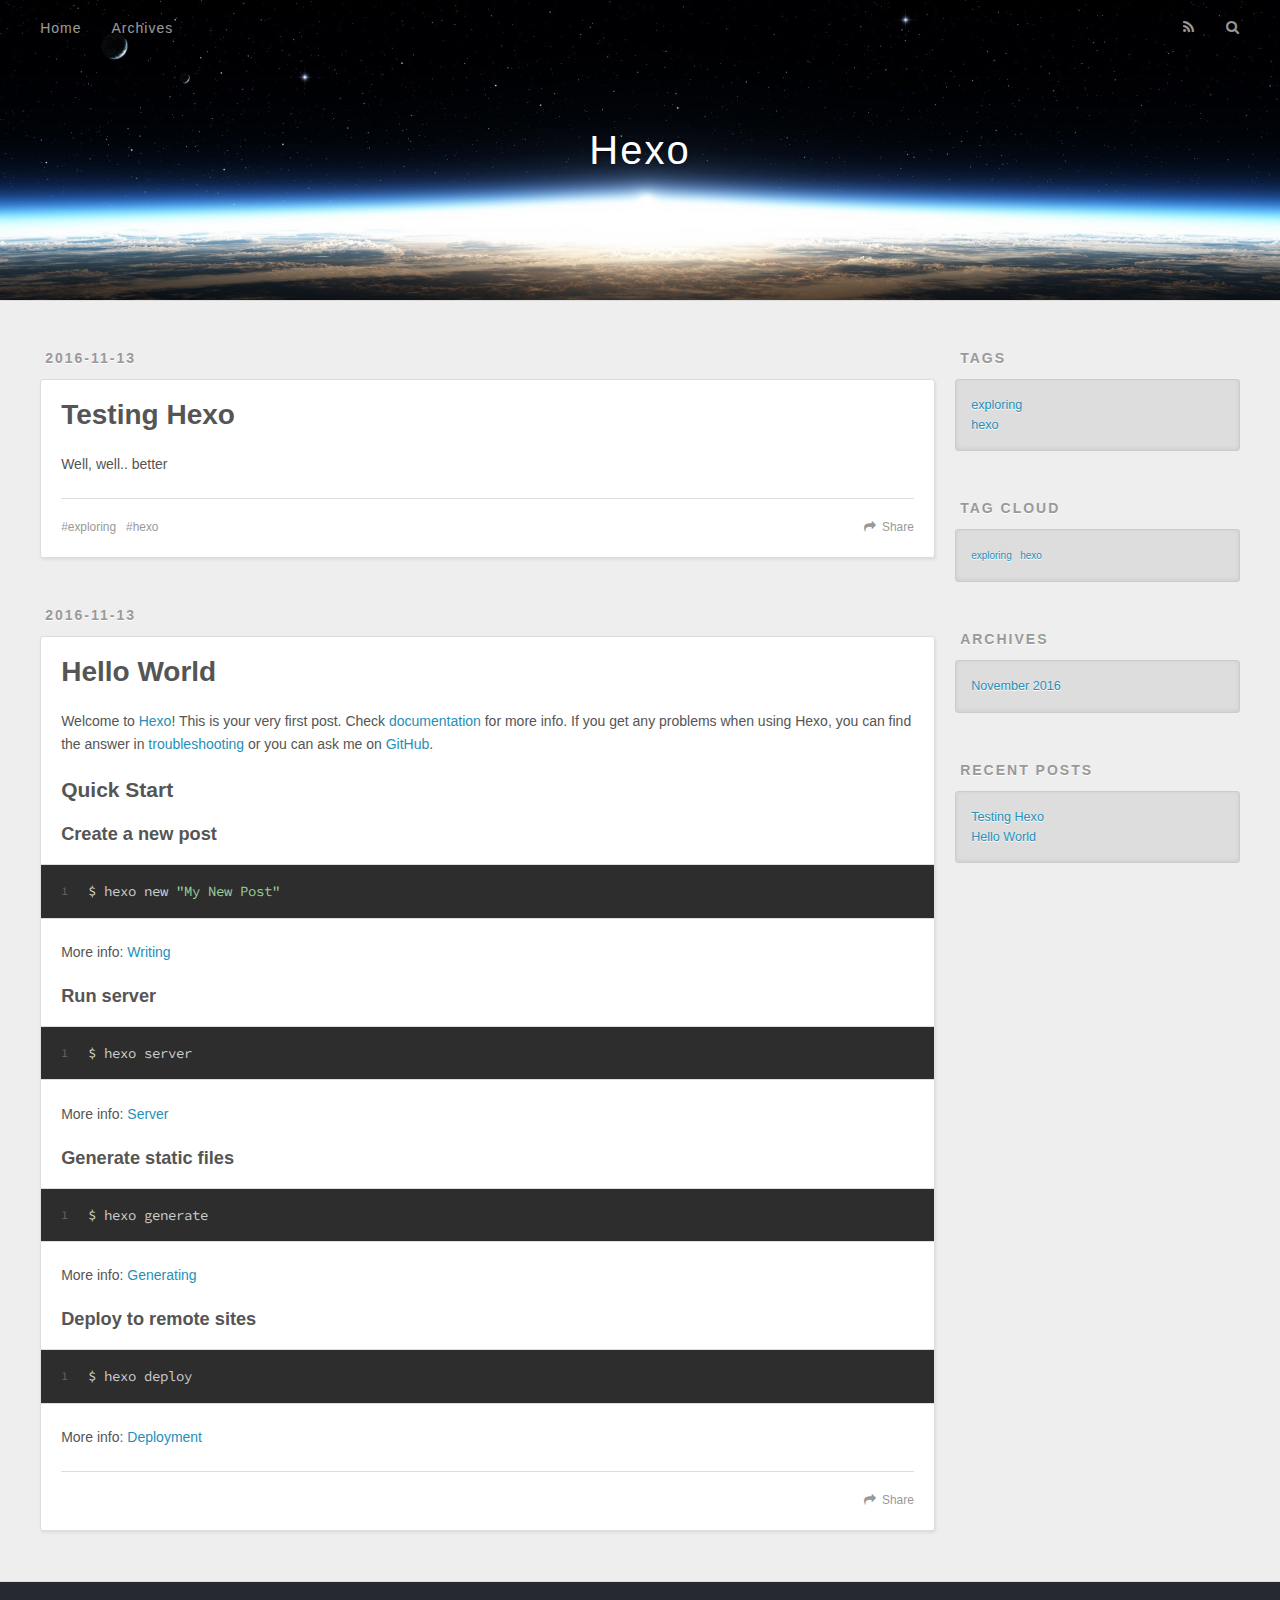
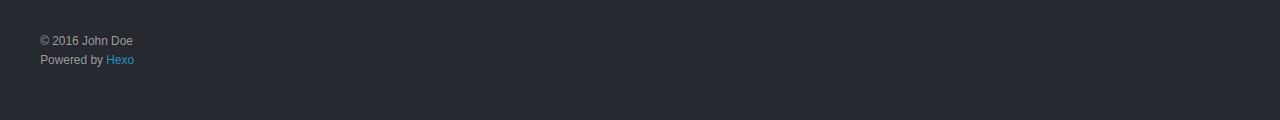
==== index.html @ f0bff95c "Site updated: 2016-11-13 22:19:06" ====
<!DOCTYPE html>
<html>
<head>
  <meta charset="utf-8">
  
  <title>Hexo</title>
  <meta name="viewport" content="width=device-width, initial-scale=1, maximum-scale=1">
  <meta property="og:type" content="website">
<meta property="og:title" content="Hexo">
<meta property="og:url" content="http://yoursite.com/index.html">
<meta property="og:site_name" content="Hexo">
<meta name="twitter:card" content="summary">
<meta name="twitter:title" content="Hexo">
  
    <link rel="alternate" href="/atom.xml" title="Hexo" type="application/atom+xml">
  
  
    <link rel="icon" href="/favicon.png">
  
  
    <link href="//fonts.googleapis.com/css?family=Source+Code+Pro" rel="stylesheet" type="text/css">
  
  <link rel="stylesheet" href="/css/style.css">
  

</head>

<body>
  <div id="container">
    <div id="wrap">
      <header id="header">
  <div id="banner"></div>
  <div id="header-outer" class="outer">
    <div id="header-title" class="inner">
      <h1 id="logo-wrap">
        <a href="/" id="logo">Hexo</a>
      </h1>
      
    </div>
    <div id="header-inner" class="inner">
      <nav id="main-nav">
        <a id="main-nav-toggle" class="nav-icon"></a>
        
          <a class="main-nav-link" href="/">Home</a>
        
          <a class="main-nav-link" href="/archives">Archives</a>
        
      </nav>
      <nav id="sub-nav">
        
          <a id="nav-rss-link" class="nav-icon" href="/atom.xml" title="RSS Feed"></a>
        
        <a id="nav-search-btn" class="nav-icon" title="Search"></a>
      </nav>
      <div id="search-form-wrap">
        <form action="//google.com/search" method="get" accept-charset="UTF-8" class="search-form"><input type="search" name="q" results="0" class="search-form-input" placeholder="Search"><button type="submit" class="search-form-submit">&#xF002;</button><input type="hidden" name="sitesearch" value="http://yoursite.com"></form>
      </div>
    </div>
  </div>
</header>
      <div class="outer">
        <section id="main">
  
    <article id="post-Testing-Hexo" class="article article-type-post" itemscope itemprop="blogPost">
  <div class="article-meta">
    <a href="/2016/11/13/Testing-Hexo/" class="article-date">
  <time datetime="2016-11-13T21:12:24.000Z" itemprop="datePublished">2016-11-13</time>
</a>
    
  </div>
  <div class="article-inner">
    
    
      <header class="article-header">
        
  
    <h1 itemprop="name">
      <a class="article-title" href="/2016/11/13/Testing-Hexo/">Testing Hexo</a>
    </h1>
  

      </header>
    
    <div class="article-entry" itemprop="articleBody">
      
        <p>Well, well.. better</p>

      
    </div>
    <footer class="article-footer">
      <a data-url="http://yoursite.com/2016/11/13/Testing-Hexo/" data-id="civh517js00004xuvcks6941l" class="article-share-link">Share</a>
      
      
  <ul class="article-tag-list"><li class="article-tag-list-item"><a class="article-tag-list-link" href="/tags/exploring/">exploring</a></li><li class="article-tag-list-item"><a class="article-tag-list-link" href="/tags/hexo/">hexo</a></li></ul>

    </footer>
  </div>
  
</article>


  
    <article id="post-hello-world" class="article article-type-post" itemscope itemprop="blogPost">
  <div class="article-meta">
    <a href="/2016/11/13/hello-world/" class="article-date">
  <time datetime="2016-11-13T21:10:02.487Z" itemprop="datePublished">2016-11-13</time>
</a>
    
  </div>
  <div class="article-inner">
    
    
      <header class="article-header">
        
  
    <h1 itemprop="name">
      <a class="article-title" href="/2016/11/13/hello-world/">Hello World</a>
    </h1>
  

      </header>
    
    <div class="article-entry" itemprop="articleBody">
      
        <p>Welcome to <a href="https://hexo.io/" target="_blank" rel="external">Hexo</a>! This is your very first post. Check <a href="https://hexo.io/docs/" target="_blank" rel="external">documentation</a> for more info. If you get any problems when using Hexo, you can find the answer in <a href="https://hexo.io/docs/troubleshooting.html" target="_blank" rel="external">troubleshooting</a> or you can ask me on <a href="https://github.com/hexojs/hexo/issues" target="_blank" rel="external">GitHub</a>.</p>
<h2 id="Quick-Start"><a href="#Quick-Start" class="headerlink" title="Quick Start"></a>Quick Start</h2><h3 id="Create-a-new-post"><a href="#Create-a-new-post" class="headerlink" title="Create a new post"></a>Create a new post</h3><figure class="highlight bash"><table><tr><td class="gutter"><pre><div class="line">1</div></pre></td><td class="code"><pre><div class="line">$ hexo new <span class="string">"My New Post"</span></div></pre></td></tr></table></figure>
<p>More info: <a href="https://hexo.io/docs/writing.html" target="_blank" rel="external">Writing</a></p>
<h3 id="Run-server"><a href="#Run-server" class="headerlink" title="Run server"></a>Run server</h3><figure class="highlight bash"><table><tr><td class="gutter"><pre><div class="line">1</div></pre></td><td class="code"><pre><div class="line">$ hexo server</div></pre></td></tr></table></figure>
<p>More info: <a href="https://hexo.io/docs/server.html" target="_blank" rel="external">Server</a></p>
<h3 id="Generate-static-files"><a href="#Generate-static-files" class="headerlink" title="Generate static files"></a>Generate static files</h3><figure class="highlight bash"><table><tr><td class="gutter"><pre><div class="line">1</div></pre></td><td class="code"><pre><div class="line">$ hexo generate</div></pre></td></tr></table></figure>
<p>More info: <a href="https://hexo.io/docs/generating.html" target="_blank" rel="external">Generating</a></p>
<h3 id="Deploy-to-remote-sites"><a href="#Deploy-to-remote-sites" class="headerlink" title="Deploy to remote sites"></a>Deploy to remote sites</h3><figure class="highlight bash"><table><tr><td class="gutter"><pre><div class="line">1</div></pre></td><td class="code"><pre><div class="line">$ hexo deploy</div></pre></td></tr></table></figure>
<p>More info: <a href="https://hexo.io/docs/deployment.html" target="_blank" rel="external">Deployment</a></p>

      
    </div>
    <footer class="article-footer">
      <a data-url="http://yoursite.com/2016/11/13/hello-world/" data-id="civh517l400054xuv7yb7z13g" class="article-share-link">Share</a>
      
      
    </footer>
  </div>
  
</article>


  

</section>
        
          <aside id="sidebar">
  
    

  
    
  <div class="widget-wrap">
    <h3 class="widget-title">Tags</h3>
    <div class="widget">
      <ul class="tag-list"><li class="tag-list-item"><a class="tag-list-link" href="/tags/exploring/">exploring</a></li><li class="tag-list-item"><a class="tag-list-link" href="/tags/hexo/">hexo</a></li></ul>
    </div>
  </div>


  
    
  <div class="widget-wrap">
    <h3 class="widget-title">Tag Cloud</h3>
    <div class="widget tagcloud">
      <a href="/tags/exploring/" style="font-size: 10px;">exploring</a> <a href="/tags/hexo/" style="font-size: 10px;">hexo</a>
    </div>
  </div>

  
    
  <div class="widget-wrap">
    <h3 class="widget-title">Archives</h3>
    <div class="widget">
      <ul class="archive-list"><li class="archive-list-item"><a class="archive-list-link" href="/archives/2016/11/">November 2016</a></li></ul>
    </div>
  </div>


  
    
  <div class="widget-wrap">
    <h3 class="widget-title">Recent Posts</h3>
    <div class="widget">
      <ul>
        
          <li>
            <a href="/2016/11/13/Testing-Hexo/">Testing Hexo</a>
          </li>
        
          <li>
            <a href="/2016/11/13/hello-world/">Hello World</a>
          </li>
        
      </ul>
    </div>
  </div>

  
</aside>
        
      </div>
      <footer id="footer">
  
  <div class="outer">
    <div id="footer-info" class="inner">
      &copy; 2016 John Doe<br>
      Powered by <a href="http://hexo.io/" target="_blank">Hexo</a>
    </div>
  </div>
</footer>
    </div>
    <nav id="mobile-nav">
  
    <a href="/" class="mobile-nav-link">Home</a>
  
    <a href="/archives" class="mobile-nav-link">Archives</a>
  
</nav>
    

<script src="//ajax.googleapis.com/ajax/libs/jquery/2.0.3/jquery.min.js"></script>


  <link rel="stylesheet" href="/fancybox/jquery.fancybox.css">
  <script src="/fancybox/jquery.fancybox.pack.js"></script>


<script src="/js/script.js"></script>

  </div>
</body>
</html>
---- css/style.css ----
body {
  width: 100%;
}
body:before,
body:after {
  content: "";
  display: table;
}
body:after {
  clear: both;
}
html,
body,
div,
span,
applet,
object,
iframe,
h1,
h2,
h3,
h4,
h5,
h6,
p,
blockquote,
pre,
a,
abbr,
acronym,
address,
big,
cite,
code,
del,
dfn,
em,
img,
ins,
kbd,
q,
s,
samp,
small,
strike,
strong,
sub,
sup,
tt,
var,
dl,
dt,
dd,
ol,
ul,
li,
fieldset,
form,
label,
legend,
table,
caption,
tbody,
tfoot,
thead,
tr,
th,
td {
  margin: 0;
  padding: 0;
  border: 0;
  outline: 0;
  font-weight: inherit;
  font-style: inherit;
  font-family: inherit;
  font-size: 100%;
  vertical-align: baseline;
}
body {
  line-height: 1;
  color: #000;
  background: #fff;
}
ol,
ul {
  list-style: none;
}
table {
  border-collapse: separate;
  border-spacing: 0;
  vertical-align: middle;
}
caption,
th,
td {
  text-align: left;
  font-weight: normal;
  vertical-align: middle;
}
a img {
  border: none;
}
input,
button {
  margin: 0;
  padding: 0;
}
input::-moz-focus-inner,
button::-moz-focus-inner {
  border: 0;
  padding: 0;
}
@font-face {
  font-family: FontAwesome;
  font-style: normal;
  font-weight: normal;
  src: url("fonts/fontawesome-webfont.eot?v=#4.0.3");
  src: url("fonts/fontawesome-webfont.eot?#iefix&v=#4.0.3") format("embedded-opentype"), url("fonts/fontawesome-webfont.woff?v=#4.0.3") format("woff"), url("fonts/fontawesome-webfont.ttf?v=#4.0.3") format("truetype"), url("fonts/fontawesome-webfont.svg#fontawesomeregular?v=#4.0.3") format("svg");
}
html,
body,
#container {
  height: 100%;
}
body {
  background: #eee;
  font: 14px "Helvetica Neue", Helvetica, Arial, sans-serif;
  -webkit-text-size-adjust: 100%;
}
.outer {
  max-width: 1220px;
  margin: 0 auto;
  padding: 0 20px;
}
.outer:before,
.outer:after {
  content: "";
  display: table;
}
.outer:after {
  clear: both;
}
.inner {
  display: inline;
  float: left;
  width: 98.33333333333333%;
  margin: 0 0.833333333333333%;
}
.left,
.alignleft {
  float: left;
}
.right,
.alignright {
  float: right;
}
.clear {
  clear: both;
}
#container {
  position: relative;
}
.mobile-nav-on {
  overflow: hidden;
}
#wrap {
  height: 100%;
  width: 100%;
  position: absolute;
  top: 0;
  left: 0;
  -webkit-transition: 0.2s ease-out;
  -moz-transition: 0.2s ease-out;
  -ms-transition: 0.2s ease-out;
  transition: 0.2s ease-out;
  z-index: 1;
  background: #eee;
}
.mobile-nav-on #wrap {
  left: 280px;
}
@media screen and (min-width: 768px) {
  #main {
    display: inline;
    float: left;
    width: 73.33333333333333%;
    margin: 0 0.833333333333333%;
  }
}
.article-date,
.article-category-link,
.archive-year,
.widget-title {
  text-decoration: none;
  text-transform: uppercase;
  letter-spacing: 2px;
  color: #999;
  margin-bottom: 1em;
  margin-left: 5px;
  line-height: 1em;
  text-shadow: 0 1px #fff;
  font-weight: bold;
}
.article-inner,
.archive-article-inner {
  background: #fff;
  -webkit-box-shadow: 1px 2px 3px #ddd;
  box-shadow: 1px 2px 3px #ddd;
  border: 1px solid #ddd;
  border-radius: 3px;
}
.article-entry h1,
.widget h1 {
  font-size: 2em;
}
.article-entry h2,
.widget h2 {
  font-size: 1.5em;
}
.article-entry h3,
.widget h3 {
  font-size: 1.3em;
}
.article-entry h4,
.widget h4 {
  font-size: 1.2em;
}
.article-entry h5,
.widget h5 {
  font-size: 1em;
}
.article-entry h6,
.widget h6 {
  font-size: 1em;
  color: #999;
}
.article-entry hr,
.widget hr {
  border: 1px dashed #ddd;
}
.article-entry strong,
.widget strong {
  font-weight: bold;
}
.article-entry em,
.widget em,
.article-entry cite,
.widget cite {
  font-style: italic;
}
.article-entry sup,
.widget sup,
.article-entry sub,
.widget sub {
  font-size: 0.75em;
  line-height: 0;
  position: relative;
  vertical-align: baseline;
}
.article-entry sup,
.widget sup {
  top: -0.5em;
}
.article-entry sub,
.widget sub {
  bottom: -0.2em;
}
.article-entry small,
.widget small {
  font-size: 0.85em;
}
.article-entry acronym,
.widget acronym,
.article-entry abbr,
.widget abbr {
  border-bottom: 1px dotted;
}
.article-entry ul,
.widget ul,
.article-entry ol,
.widget ol,
.article-entry dl,
.widget dl {
  margin: 0 20px;
  line-height: 1.6em;
}
.article-entry ul ul,
.widget ul ul,
.article-entry ol ul,
.widget ol ul,
.article-entry ul ol,
.widget ul ol,
.article-entry ol ol,
.widget ol ol {
  margin-top: 0;
  margin-bottom: 0;
}
.article-entry ul,
.widget ul {
  list-style: disc;
}
.article-entry ol,
.widget ol {
  list-style: decimal;
}
.article-entry dt,
.widget dt {
  font-weight: bold;
}
#header {
  height: 300px;
  position: relative;
  border-bottom: 1px solid #ddd;
}
#header:before,
#header:after {
  content: "";
  position: absolute;
  left: 0;
  right: 0;
  height: 40px;
}
#header:before {
  top: 0;
  background: -webkit-linear-gradient(rgba(0,0,0,0.2), transparent);
  background: -moz-linear-gradient(rgba(0,0,0,0.2), transparent);
  background: -ms-linear-gradient(rgba(0,0,0,0.2), transparent);
  background: linear-gradient(rgba(0,0,0,0.2), transparent);
}
#header:after {
  bottom: 0;
  background: -webkit-linear-gradient(transparent, rgba(0,0,0,0.2));
  background: -moz-linear-gradient(transparent, rgba(0,0,0,0.2));
  background: -ms-linear-gradient(transparent, rgba(0,0,0,0.2));
  background: linear-gradient(transparent, rgba(0,0,0,0.2));
}
#header-outer {
  height: 100%;
  position: relative;
}
#header-inner {
  position: relative;
  overflow: hidden;
}
#banner {
  position: absolute;
  top: 0;
  left: 0;
  width: 100%;
  height: 100%;
  background: url("images/banner.jpg") center #000;
  -webkit-background-size: cover;
  -moz-background-size: cover;
  background-size: cover;
  z-index: -1;
}
#header-title {
  text-align: center;
  height: 40px;
  position: absolute;
  top: 50%;
  left: 0;
  margin-top: -20px;
}
#logo,
#subtitle {
  text-decoration: none;
  color: #fff;
  font-weight: 300;
  text-shadow: 0 1px 4px rgba(0,0,0,0.3);
}
#logo {
  font-size: 40px;
  line-height: 40px;
  letter-spacing: 2px;
}
#subtitle {
  font-size: 16px;
  line-height: 16px;
  letter-spacing: 1px;
}
#subtitle-wrap {
  margin-top: 16px;
}
#main-nav {
  float: left;
  margin-left: -15px;
}
.nav-icon,
.main-nav-link {
  float: left;
  color: #fff;
  opacity: 0.6;
  text-decoration: none;
  text-shadow: 0 1px rgba(0,0,0,0.2);
  -webkit-transition: opacity 0.2s;
  -moz-transition: opacity 0.2s;
  -ms-transition: opacity 0.2s;
  transition: opacity 0.2s;
  display: block;
  padding: 20px 15px;
}
.nav-icon:hover,
.main-nav-link:hover {
  opacity: 1;
}
.nav-icon {
  font-family: FontAwesome;
  text-align: center;
  font-size: 14px;
  width: 14px;
  height: 14px;
  padding: 20px 15px;
  position: relative;
  cursor: pointer;
}
.main-nav-link {
  font-weight: 300;
  letter-spacing: 1px;
}
@media screen and (max-width: 479px) {
  .main-nav-link {
    display: none;
  }
}
#main-nav-toggle {
  display: none;
}
#main-nav-toggle:before {
  content: "\f0c9";
}
@media screen and (max-width: 479px) {
  #main-nav-toggle {
    display: block;
  }
}
#sub-nav {
  float: right;
  margin-right: -15px;
}
#nav-rss-link:before {
  content: "\f09e";
}
#nav-search-btn:before {
  content: "\f002";
}
#search-form-wrap {
  position: absolute;
  top: 15px;
  width: 150px;
  height: 30px;
  right: -150px;
  opacity: 0;
  -webkit-transition: 0.2s ease-out;
  -moz-transition: 0.2s ease-out;
  -ms-transition: 0.2s ease-out;
  transition: 0.2s ease-out;
}
#search-form-wrap.on {
  opacity: 1;
  right: 0;
}
@media screen and (max-width: 479px) {
  #search-form-wrap {
    width: 100%;
    right: -100%;
  }
}
.search-form {
  position: absolute;
  top: 0;
  left: 0;
  right: 0;
  background: #fff;
  padding: 5px 15px;
  border-radius: 15px;
  -webkit-box-shadow: 0 0 10px rgba(0,0,0,0.3);
  box-shadow: 0 0 10px rgba(0,0,0,0.3);
}
.search-form-input {
  border: none;
  background: none;
  color: #555;
  width: 100%;
  font: 13px "Helvetica Neue", Helvetica, Arial, sans-serif;
  outline: none;
}
.search-form-input::-webkit-search-results-decoration,
.search-form-input::-webkit-search-cancel-button {
  -webkit-appearance: none;
}
.search-form-submit {
  position: absolute;
  top: 50%;
  right: 10px;
  margin-top: -7px;
  font: 13px FontAwesome;
  border: none;
  background: none;
  color: #bbb;
  cursor: pointer;
}
.search-form-submit:hover,
.search-form-submit:focus {
  color: #777;
}
.article {
  margin: 50px 0;
}
.article-inner {
  overflow: hidden;
}
.article-meta:before,
.article-meta:after {
  content: "";
  display: table;
}
.article-meta:after {
  clear: both;
}
.article-date {
  float: left;
}
.article-category {
  float: left;
  line-height: 1em;
  color: #ccc;
  text-shadow: 0 1px #fff;
  margin-left: 8px;
}
.article-category:before {
  content: "\2022";
}
.article-category-link {
  margin: 0 12px 1em;
}
.article-header {
  padding: 20px 20px 0;
}
.article-title {
  text-decoration: none;
  font-size: 2em;
  font-weight: bold;
  color: #555;
  line-height: 1.1em;
  -webkit-transition: color 0.2s;
  -moz-transition: color 0.2s;
  -ms-transition: color 0.2s;
  transition: color 0.2s;
}
a.article-title:hover {
  color: #258fb8;
}
.article-entry {
  color: #555;
  padding: 0 20px;
}
.article-entry:before,
.article-entry:after {
  content: "";
  display: table;
}
.article-entry:after {
  clear: both;
}
.article-entry p,
.article-entry table {
  line-height: 1.6em;
  margin: 1.6em 0;
}
.article-entry h1,
.article-entry h2,
.article-entry h3,
.article-entry h4,
.article-entry h5,
.article-entry h6 {
  font-weight: bold;
}
.article-entry h1,
.article-entry h2,
.article-entry h3,
.article-entry h4,
.article-entry h5,
.article-entry h6 {
  line-height: 1.1em;
  margin: 1.1em 0;
}
.article-entry a {
  color: #258fb8;
  text-decoration: none;
}
.article-entry a:hover {
  text-decoration: underline;
}
.article-entry ul,
.article-entry ol,
.article-entry dl {
  margin-top: 1.6em;
  margin-bottom: 1.6em;
}
.article-entry img,
.article-entry video {
  max-width: 100%;
  height: auto;
  display: block;
  margin: auto;
}
.article-entry iframe {
  border: none;
}
.article-entry table {
  width: 100%;
  border-collapse: collapse;
  border-spacing: 0;
}
.article-entry th {
  font-weight: bold;
  border-bottom: 3px solid #ddd;
  padding-bottom: 0.5em;
}
.article-entry td {
  border-bottom: 1px solid #ddd;
  padding: 10px 0;
}
.article-entry blockquote {
  font-family: Georgia, "Times New Roman", serif;
  font-size: 1.4em;
  margin: 1.6em 20px;
  text-align: center;
}
.article-entry blockquote footer {
  font-size: 14px;
  margin: 1.6em 0;
  font-family: "Helvetica Neue", Helvetica, Arial, sans-serif;
}
.article-entry blockquote footer cite:before {
  content: "—";
  padding: 0 0.5em;
}
.article-entry .pullquote {
  text-align: left;
  width: 45%;
  margin: 0;
}
.article-entry .pullquote.left {
  margin-left: 0.5em;
  margin-right: 1em;
}
.article-entry .pullquote.right {
  margin-right: 0.5em;
  margin-left: 1em;
}
.article-entry .caption {
  color: #999;
  display: block;
  font-size: 0.9em;
  margin-top: 0.5em;
  position: relative;
  text-align: center;
}
.article-entry .video-container {
  position: relative;
  padding-top: 56.25%;
  height: 0;
  overflow: hidden;
}
.article-entry .video-container iframe,
.article-entry .video-container object,
.article-entry .video-container embed {
  position: absolute;
  top: 0;
  left: 0;
  width: 100%;
  height: 100%;
  margin-top: 0;
}
.article-more-link a {
  display: inline-block;
  line-height: 1em;
  padding: 6px 15px;
  border-radius: 15px;
  background: #eee;
  color: #999;
  text-shadow: 0 1px #fff;
  text-decoration: none;
}
.article-more-link a:hover {
  background: #258fb8;
  color: #fff;
  text-decoration: none;
  text-shadow: 0 1px #1e7293;
}
.article-footer {
  font-size: 0.85em;
  line-height: 1.6em;
  border-top: 1px solid #ddd;
  padding-top: 1.6em;
  margin: 0 20px 20px;
}
.article-footer:before,
.article-footer:after {
  content: "";
  display: table;
}
.article-footer:after {
  clear: both;
}
.article-footer a {
  color: #999;
  text-decoration: none;
}
.article-footer a:hover {
  color: #555;
}
.article-tag-list-item {
  float: left;
  margin-right: 10px;
}
.article-tag-list-link:before {
  content: "#";
}
.article-comment-link {
  float: right;
}
.article-comment-link:before {
  content: "\f075";
  font-family: FontAwesome;
  padding-right: 8px;
}
.article-share-link {
  cursor: pointer;
  float: right;
  margin-left: 20px;
}
.article-share-link:before {
  content: "\f064";
  font-family: FontAwesome;
  padding-right: 6px;
}
#article-nav {
  position: relative;
}
#article-nav:before,
#article-nav:after {
  content: "";
  display: table;
}
#article-nav:after {
  clear: both;
}
@media screen and (min-width: 768px) {
  #article-nav {
    margin: 50px 0;
  }
  #article-nav:before {
    width: 8px;
    height: 8px;
    position: absolute;
    top: 50%;
    left: 50%;
    margin-top: -4px;
    margin-left: -4px;
    content: "";
    border-radius: 50%;
    background: #ddd;
    -webkit-box-shadow: 0 1px 2px #fff;
    box-shadow: 0 1px 2px #fff;
  }
}
.article-nav-link-wrap {
  text-decoration: none;
  text-shadow: 0 1px #fff;
  color: #999;
  -webkit-box-sizing: border-box;
  -moz-box-sizing: border-box;
  box-sizing: border-box;
  margin-top: 50px;
  text-align: center;
  display: block;
}
.article-nav-link-wrap:hover {
  color: #555;
}
@media screen and (min-width: 768px) {
  .article-nav-link-wrap {
    width: 50%;
    margin-top: 0;
  }
}
@media screen and (min-width: 768px) {
  #article-nav-newer {
    float: left;
    text-align: right;
    padding-right: 20px;
  }
}
@media screen and (min-width: 768px) {
  #article-nav-older {
    float: right;
    text-align: left;
    padding-left: 20px;
  }
}
.article-nav-caption {
  text-transform: uppercase;
  letter-spacing: 2px;
  color: #ddd;
  line-height: 1em;
  font-weight: bold;
}
#article-nav-newer .article-nav-caption {
  margin-right: -2px;
}
.article-nav-title {
  font-size: 0.85em;
  line-height: 1.6em;
  margin-top: 0.5em;
}
.article-share-box {
  position: absolute;
  display: none;
  background: #fff;
  -webkit-box-shadow: 1px 2px 10px rgba(0,0,0,0.2);
  box-shadow: 1px 2px 10px rgba(0,0,0,0.2);
  border-radius: 3px;
  margin-left: -145px;
  overflow: hidden;
  z-index: 1;
}
.article-share-box.on {
  display: block;
}
.article-share-input {
  width: 100%;
  background: none;
  -webkit-box-sizing: border-box;
  -moz-box-sizing: border-box;
  box-sizing: border-box;
  font: 14px "Helvetica Neue", Helvetica, Arial, sans-serif;
  padding: 0 15px;
  color: #555;
  outline: none;
  border: 1px solid #ddd;
  border-radius: 3px 3px 0 0;
  height: 36px;
  line-height: 36px;
}
.article-share-links {
  background: #eee;
}
.article-share-links:before,
.article-share-links:after {
  content: "";
  display: table;
}
.article-share-links:after {
  clear: both;
}
.article-share-twitter,
.article-share-facebook,
.article-share-pinterest,
.article-share-google {
  width: 50px;
  height: 36px;
  display: block;
  float: left;
  position: relative;
  color: #999;
  text-shadow: 0 1px #fff;
}
.article-share-twitter:before,
.article-share-facebook:before,
.article-share-pinterest:before,
.article-share-google:before {
  font-size: 20px;
  font-family: FontAwesome;
  width: 20px;
  height: 20px;
  position: absolute;
  top: 50%;
  left: 50%;
  margin-top: -10px;
  margin-left: -10px;
  text-align: center;
}
.article-share-twitter:hover,
.article-share-facebook:hover,
.article-share-pinterest:hover,
.article-share-google:hover {
  color: #fff;
}
.article-share-twitter:before {
  content: "\f099";
}
.article-share-twitter:hover {
  background: #00aced;
  text-shadow: 0 1px #008abe;
}
.article-share-facebook:before {
  content: "\f09a";
}
.article-share-facebook:hover {
  background: #3b5998;
  text-shadow: 0 1px #2f477a;
}
.article-share-pinterest:before {
  content: "\f0d2";
}
.article-share-pinterest:hover {
  background: #cb2027;
  text-shadow: 0 1px #a21a1f;
}
.article-share-google:before {
  content: "\f0d5";
}
.article-share-google:hover {
  background: #dd4b39;
  text-shadow: 0 1px #be3221;
}
.article-gallery {
  background: #000;
  position: relative;
}
.article-gallery-photos {
  position: relative;
  overflow: hidden;
}
.article-gallery-img {
  display: none;
  max-width: 100%;
}
.article-gallery-img:first-child {
  display: block;
}
.article-gallery-img.loaded {
  position: absolute;
  display: block;
}
.article-gallery-img img {
  display: block;
  max-width: 100%;
  margin: 0 auto;
}
#comments {
  background: #fff;
  -webkit-box-shadow: 1px 2px 3px #ddd;
  box-shadow: 1px 2px 3px #ddd;
  padding: 20px;
  border: 1px solid #ddd;
  border-radius: 3px;
  margin: 50px 0;
}
#comments a {
  color: #258fb8;
}
.archives-wrap {
  margin: 50px 0;
}
.archives:before,
.archives:after {
  content: "";
  display: table;
}
.archives:after {
  clear: both;
}
.archive-year-wrap {
  margin-bottom: 1em;
}
.archives {
  -webkit-column-gap: 10px;
  -moz-column-gap: 10px;
  column-gap: 10px;
}
@media screen and (min-width: 480px) and (max-width: 767px) {
  .archives {
    -webkit-column-count: 2;
    -moz-column-count: 2;
    column-count: 2;
  }
}
@media screen and (min-width: 768px) {
  .archives {
    -webkit-column-count: 3;
    -moz-column-count: 3;
    column-count: 3;
  }
}
.archive-article {
  -webkit-column-break-inside: avoid;
  page-break-inside: avoid;
  overflow: hidden;
  break-inside: avoid-column;
}
.archive-article-inner {
  padding: 10px;
  margin-bottom: 15px;
}
.archive-article-title {
  text-decoration: none;
  font-weight: bold;
  color: #555;
  -webkit-transition: color 0.2s;
  -moz-transition: color 0.2s;
  -ms-transition: color 0.2s;
  transition: color 0.2s;
  line-height: 1.6em;
}
.archive-article-title:hover {
  color: #258fb8;
}
.archive-article-footer {
  margin-top: 1em;
}
.archive-article-date {
  color: #999;
  text-decoration: none;
  font-size: 0.85em;
  line-height: 1em;
  margin-bottom: 0.5em;
  display: block;
}
#page-nav {
  margin: 50px auto;
  background: #fff;
  -webkit-box-shadow: 1px 2px 3px #ddd;
  box-shadow: 1px 2px 3px #ddd;
  border: 1px solid #ddd;
  border-radius: 3px;
  text-align: center;
  color: #999;
  overflow: hidden;
}
#page-nav:before,
#page-nav:after {
  content: "";
  display: table;
}
#page-nav:after {
  clear: both;
}
#page-nav a,
#page-nav span {
  padding: 10px 20px;
  line-height: 1;
  height: 2ex;
}
#page-nav a {
  color: #999;
  text-decoration: none;
}
#page-nav a:hover {
  background: #999;
  color: #fff;
}
#page-nav .prev {
  float: left;
}
#page-nav .next {
  float: right;
}
#page-nav .page-number {
  display: inline-block;
}
@media screen and (max-width: 479px) {
  #page-nav .page-number {
    display: none;
  }
}
#page-nav .current {
  color: #555;
  font-weight: bold;
}
#page-nav .space {
  color: #ddd;
}
#footer {
  background: #262a30;
  padding: 50px 0;
  border-top: 1px solid #ddd;
  color: #999;
}
#footer a {
  color: #258fb8;
  text-decoration: none;
}
#footer a:hover {
  text-decoration: underline;
}
#footer-info {
  line-height: 1.6em;
  font-size: 0.85em;
}
.article-entry pre,
.article-entry .highlight {
  background: #2d2d2d;
  margin: 0 -20px;
  padding: 15px 20px;
  border-style: solid;
  border-color: #ddd;
  border-width: 1px 0;
  overflow: auto;
  color: #ccc;
  line-height: 22.400000000000002px;
}
.article-entry .highlight .gutter pre,
.article-entry .gist .gist-file .gist-data .line-numbers {
  color: #666;
  font-size: 0.85em;
}
.article-entry pre,
.article-entry code {
  font-family: "Source Code Pro", Consolas, Monaco, Menlo, Consolas, monospace;
}
.article-entry code {
  background: #eee;
  text-shadow: 0 1px #fff;
  padding: 0 0.3em;
}
.article-entry pre code {
  background: none;
  text-shadow: none;
  padding: 0;
}
.article-entry .highlight pre {
  border: none;
  margin: 0;
  padding: 0;
}
.article-entry .highlight table {
  margin: 0;
  width: auto;
}
.article-entry .highlight td {
  border: none;
  padding: 0;
}
.article-entry .highlight figcaption {
  font-size: 0.85em;
  color: #999;
  line-height: 1em;
  margin-bottom: 1em;
}
.article-entry .highlight figcaption:before,
.article-entry .highlight figcaption:after {
  content: "";
  display: table;
}
.article-entry .highlight figcaption:after {
  clear: both;
}
.article-entry .highlight figcaption a {
  float: right;
}
.article-entry .highlight .gutter pre {
  text-align: right;
  padding-right: 20px;
}
.article-entry .highlight .line {
  height: 22.400000000000002px;
}
.article-entry .highlight .line.marked {
  background: #515151;
}
.article-entry .gist {
  margin: 0 -20px;
  border-style: solid;
  border-color: #ddd;
  border-width: 1px 0;
  background: #2d2d2d;
  padding: 15px 20px 15px 0;
}
.article-entry .gist .gist-file {
  border: none;
  font-family: "Source Code Pro", Consolas, Monaco, Menlo, Consolas, monospace;
  margin: 0;
}
.article-entry .gist .gist-file .gist-data {
  background: none;
  border: none;
}
.article-entry .gist .gist-file .gist-data .line-numbers {
  background: none;
  border: none;
  padding: 0 20px 0 0;
}
.article-entry .gist .gist-file .gist-data .line-data {
  padding: 0 !important;
}
.article-entry .gist .gist-file .highlight {
  margin: 0;
  padding: 0;
  border: none;
}
.article-entry .gist .gist-file .gist-meta {
  background: #2d2d2d;
  color: #999;
  font: 0.85em "Helvetica Neue", Helvetica, Arial, sans-serif;
  text-shadow: 0 0;
  padding: 0;
  margin-top: 1em;
  margin-left: 20px;
}
.article-entry .gist .gist-file .gist-meta a {
  color: #258fb8;
  font-weight: normal;
}
.article-entry .gist .gist-file .gist-meta a:hover {
  text-decoration: underline;
}
pre .comment,
pre .title {
  color: #999;
}
pre .variable,
pre .attribute,
pre .tag,
pre .regexp,
pre .ruby .constant,
pre .xml .tag .title,
pre .xml .pi,
pre .xml .doctype,
pre .html .doctype,
pre .css .id,
pre .css .class,
pre .css .pseudo {
  color: #f2777a;
}
pre .number,
pre .preprocessor,
pre .built_in,
pre .literal,
pre .params,
pre .constant {
  color: #f99157;
}
pre .class,
pre .ruby .class .title,
pre .css .rules .attribute {
  color: #9c9;
}
pre .string,
pre .value,
pre .inheritance,
pre .header,
pre .ruby .symbol,
pre .xml .cdata {
  color: #9c9;
}
pre .css .hexcolor {
  color: #6cc;
}
pre .function,
pre .python .decorator,
pre .python .title,
pre .ruby .function .title,
pre .ruby .title .keyword,
pre .perl .sub,
pre .javascript .title,
pre .coffeescript .title {
  color: #69c;
}
pre .keyword,
pre .javascript .function {
  color: #c9c;
}
@media screen and (max-width: 479px) {
  #mobile-nav {
    position: absolute;
    top: 0;
    left: 0;
    width: 280px;
    height: 100%;
    background: #191919;
    border-right: 1px solid #fff;
  }
}
@media screen and (max-width: 479px) {
  .mobile-nav-link {
    display: block;
    color: #999;
    text-decoration: none;
    padding: 15px 20px;
    font-weight: bold;
  }
  .mobile-nav-link:hover {
    color: #fff;
  }
}
@media screen and (min-width: 768px) {
  #sidebar {
    display: inline;
    float: left;
    width: 23.333333333333332%;
    margin: 0 0.833333333333333%;
  }
}
.widget-wrap {
  margin: 50px 0;
}
.widget {
  color: #777;
  text-shadow: 0 1px #fff;
  background: #ddd;
  -webkit-box-shadow: 0 -1px 4px #ccc inset;
  box-shadow: 0 -1px 4px #ccc inset;
  border: 1px solid #ccc;
  padding: 15px;
  border-radius: 3px;
}
.widget a {
  color: #258fb8;
  text-decoration: none;
}
.widget a:hover {
  text-decoration: underline;
}
.widget ul ul,
.widget ol ul,
.widget dl ul,
.widget ul ol,
.widget ol ol,
.widget dl ol,
.widget ul dl,
.widget ol dl,
.widget dl dl {
  margin-left: 15px;
  list-style: disc;
}
.widget {
  line-height: 1.6em;
  word-wrap: break-word;
  font-size: 0.9em;
}
.widget ul,
.widget ol {
  list-style: none;
  margin: 0;
}
.widget ul ul,
.widget ol ul,
.widget ul ol,
.widget ol ol {
  margin: 0 20px;
}
.widget ul ul,
.widget ol ul {
  list-style: disc;
}
.widget ul ol,
.widget ol ol {
  list-style: decimal;
}
.category-list-count,
.tag-list-count,
.archive-list-count {
  padding-left: 5px;
  color: #999;
  font-size: 0.85em;
}
.category-list-count:before,
.tag-list-count:before,
.archive-list-count:before {
  content: "(";
}
.category-list-count:after,
.tag-list-count:after,
.archive-list-count:after {
  content: ")";
}
.tagcloud a {
  margin-right: 5px;
  display: inline-block;
}
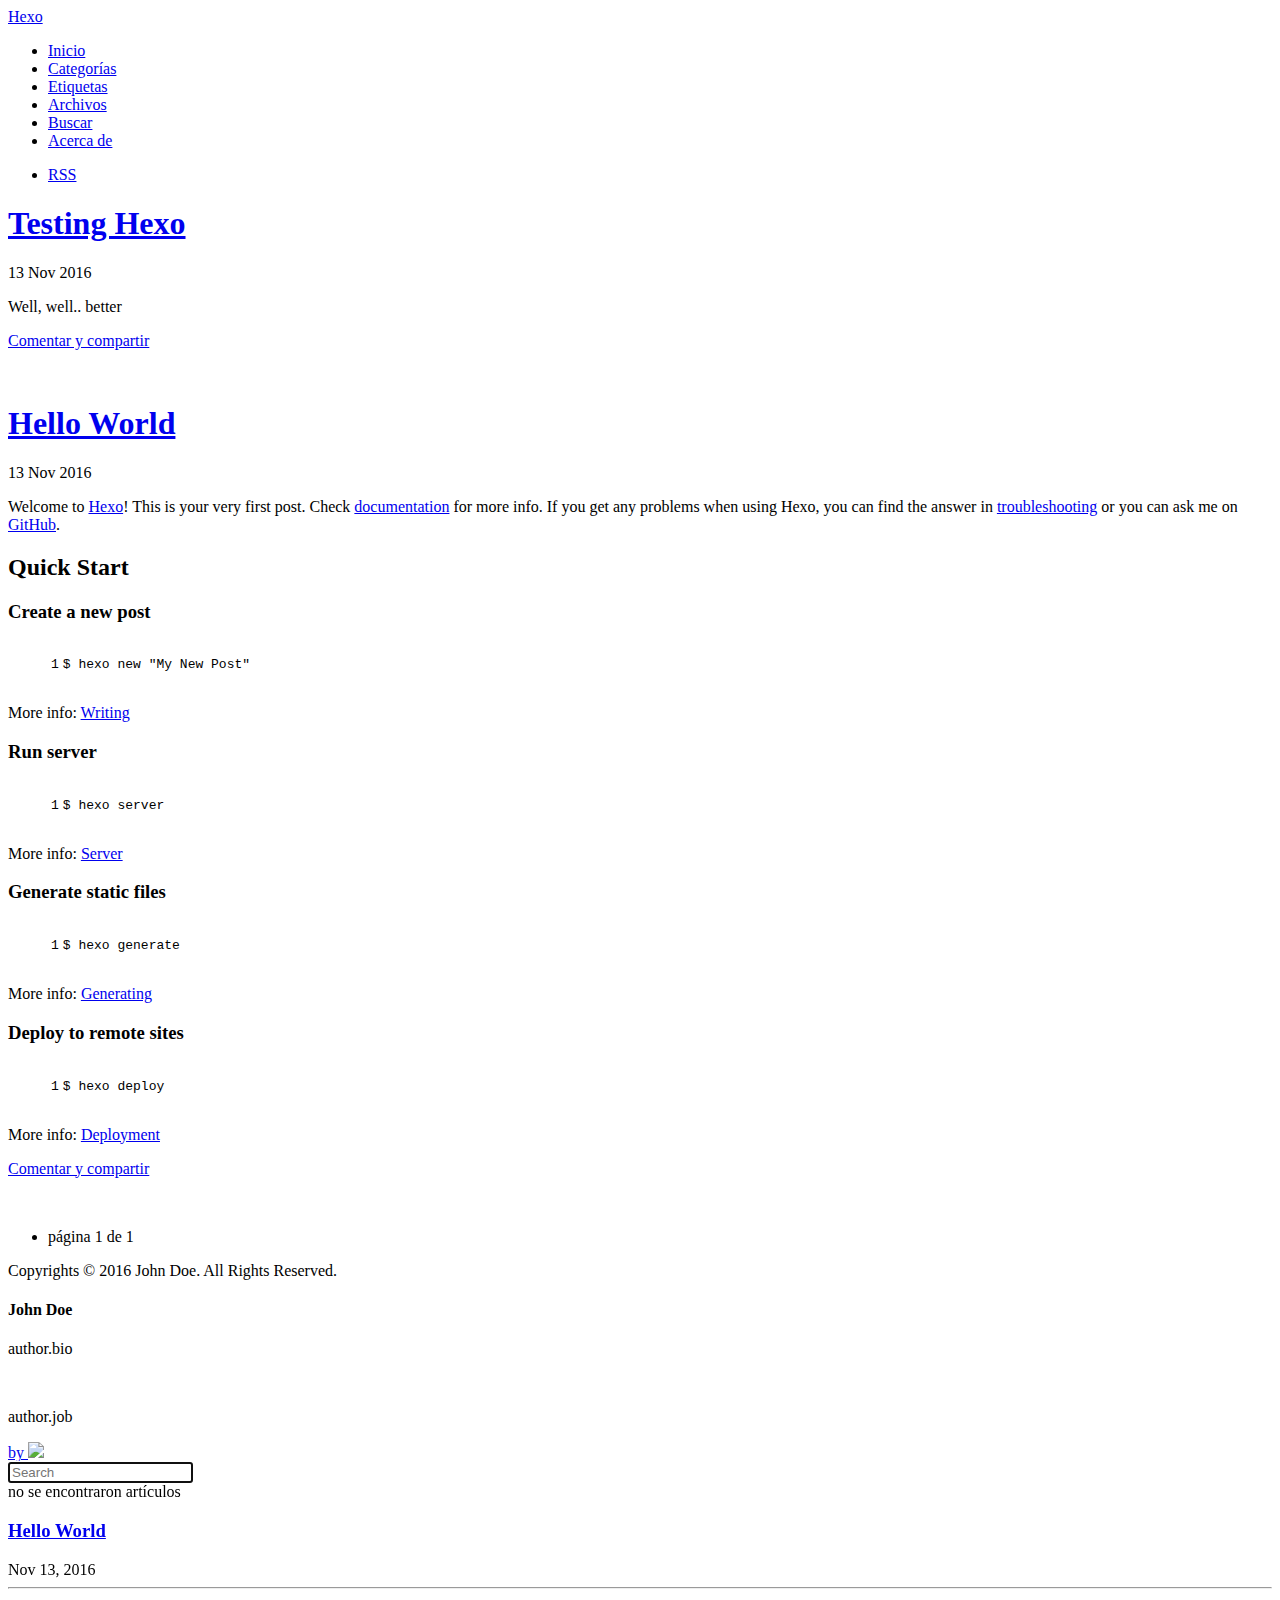
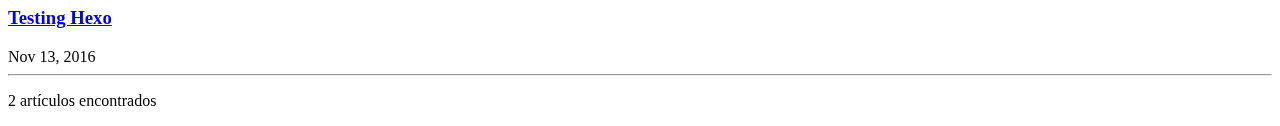
==== commit 65012bb0: "Site updated: 2016-11-13 22:34:02" ====
--- a/index.html
+++ b/index.html
@@ -1,128 +1,249 @@
+
 <!DOCTYPE html>
-<html>
+<html lang="null">
+    
 <head>
-  <meta charset="utf-8">
-  
-  <title>Hexo</title>
-  <meta name="viewport" content="width=device-width, initial-scale=1, maximum-scale=1">
-  <meta property="og:type" content="website">
+    <meta charset="UTF-8">
+    <meta name="viewport" content="width=device-width, initial-scale=1">
+    <meta name="generator" content="Hexo">
+    <title>Hexo</title>
+    <meta name="author" content="John Doe">
+    
+    
+    
+    <meta property="og:type" content="blog">
 <meta property="og:title" content="Hexo">
 <meta property="og:url" content="http://yoursite.com/index.html">
 <meta property="og:site_name" content="Hexo">
 <meta name="twitter:card" content="summary">
 <meta name="twitter:title" content="Hexo">
-  
-    <link rel="alternate" href="/atom.xml" title="Hexo" type="application/atom+xml">
-  
-  
-    <link rel="icon" href="/favicon.png">
-  
-  
-    <link href="//fonts.googleapis.com/css?family=Source+Code+Pro" rel="stylesheet" type="text/css">
-  
-  <link rel="stylesheet" href="/css/style.css">
-  
-
+    
+    
+        
+    
+    
+    
+    
+    
+    <!--STYLES-->
+    <link rel="stylesheet" href="/assets/css/font-awesome.css">
+    <link rel="stylesheet" href="/assets/css/jquery.fancybox.css">
+    <link rel="stylesheet" href="/assets/css/jquery.fancybox-thumbs.css">
+    <link rel="stylesheet" href="/assets/css/tranquilpeak.css">
+    <!--STYLES END-->
+    
+    
 </head>
 
-<body>
-  <div id="container">
-    <div id="wrap">
-      <header id="header">
-  <div id="banner"></div>
-  <div id="header-outer" class="outer">
-    <div id="header-title" class="inner">
-      <h1 id="logo-wrap">
-        <a href="/" id="logo">Hexo</a>
-      </h1>
-      
+    <body>
+        <div id="blog">
+            <!-- Define author's picture -->
+
+
+    
+
+<header id="header" data-behavior="1">
+    <i id="btn-open-sidebar" class="fa fa-lg fa-bars"></i>
+    <div class="header-title">
+        <a class="header-title-link" href="/ ">Hexo</a>
     </div>
-    <div id="header-inner" class="inner">
-      <nav id="main-nav">
-        <a id="main-nav-toggle" class="nav-icon"></a>
-        
-          <a class="main-nav-link" href="/">Home</a>
-        
-          <a class="main-nav-link" href="/archives">Archives</a>
-        
-      </nav>
-      <nav id="sub-nav">
-        
-          <a id="nav-rss-link" class="nav-icon" href="/atom.xml" title="RSS Feed"></a>
-        
-        <a id="nav-search-btn" class="nav-icon" title="Search"></a>
-      </nav>
-      <div id="search-form-wrap">
-        <form action="//google.com/search" method="get" accept-charset="UTF-8" class="search-form"><input type="search" name="q" results="0" class="search-form-input" placeholder="Search"><button type="submit" class="search-form-submit">&#xF002;</button><input type="hidden" name="sitesearch" value="http://yoursite.com"></form>
-      </div>
+    
+        
+            <a  class="header-right-picture "
+                href="#about">
+        
+        
+        </a>
+    
+</header>
+
+            <!-- Define author's picture -->
+
+
+<nav id="sidebar" data-behavior="1">
+    <div class="sidebar-container">
+        
+        
+            <ul class="sidebar-buttons">
+            
+                <li class="sidebar-button">
+                    
+                        <a  class="sidebar-button-link "
+                             href="/ "
+                            
+                        >
+                    
+                        <i class="sidebar-button-icon fa fa-lg fa-home"></i>
+                        <span class="sidebar-button-desc">Inicio</span>
+                    </a>
+            </li>
+            
+                <li class="sidebar-button">
+                    
+                        <a  class="sidebar-button-link "
+                             href="/all-categories"
+                            
+                        >
+                    
+                        <i class="sidebar-button-icon fa fa-lg fa-bookmark"></i>
+                        <span class="sidebar-button-desc">Categorías</span>
+                    </a>
+            </li>
+            
+                <li class="sidebar-button">
+                    
+                        <a  class="sidebar-button-link "
+                             href="/all-tags"
+                            
+                        >
+                    
+                        <i class="sidebar-button-icon fa fa-lg fa-tags"></i>
+                        <span class="sidebar-button-desc">Etiquetas</span>
+                    </a>
+            </li>
+            
+                <li class="sidebar-button">
+                    
+                        <a  class="sidebar-button-link "
+                             href="/all-archives"
+                            
+                        >
+                    
+                        <i class="sidebar-button-icon fa fa-lg fa-archive"></i>
+                        <span class="sidebar-button-desc">Archivos</span>
+                    </a>
+            </li>
+            
+                <li class="sidebar-button">
+                    
+                        <a  class="sidebar-button-link open-algolia-search"
+                             href="#search"
+                            
+                        >
+                    
+                        <i class="sidebar-button-icon fa fa-lg fa-search"></i>
+                        <span class="sidebar-button-desc">Buscar</span>
+                    </a>
+            </li>
+            
+                <li class="sidebar-button">
+                    
+                        <a  class="sidebar-button-link "
+                             href="#about"
+                            
+                        >
+                    
+                        <i class="sidebar-button-icon fa fa-lg fa-question"></i>
+                        <span class="sidebar-button-desc">Acerca de</span>
+                    </a>
+            </li>
+            
+        </ul>
+        
+            <ul class="sidebar-buttons">
+            
+        </ul>
+        
+            <ul class="sidebar-buttons">
+            
+                <li class="sidebar-button">
+                    
+                        <a  class="sidebar-button-link "
+                             href="/atom.xml"
+                            
+                        >
+                    
+                        <i class="sidebar-button-icon fa fa-lg fa-rss"></i>
+                        <span class="sidebar-button-desc">RSS</span>
+                    </a>
+            </li>
+            
+        </ul>
+        
     </div>
-  </div>
-</header>
-      <div class="outer">
-        <section id="main">
-  
-    <article id="post-Testing-Hexo" class="article article-type-post" itemscope itemprop="blogPost">
-  <div class="article-meta">
-    <a href="/2016/11/13/Testing-Hexo/" class="article-date">
-  <time datetime="2016-11-13T21:12:24.000Z" itemprop="datePublished">2016-11-13</time>
-</a>
-    
-  </div>
-  <div class="article-inner">
-    
-    
-      <header class="article-header">
-        
-  
-    <h1 itemprop="name">
-      <a class="article-title" href="/2016/11/13/Testing-Hexo/">Testing Hexo</a>
-    </h1>
-  
-
-      </header>
-    
-    <div class="article-entry" itemprop="articleBody">
-      
-        <p>Well, well.. better</p>
-
-      
-    </div>
-    <footer class="article-footer">
-      <a data-url="http://yoursite.com/2016/11/13/Testing-Hexo/" data-id="civh517js00004xuvcks6941l" class="article-share-link">Share</a>
-      
-      
-  <ul class="article-tag-list"><li class="article-tag-list-item"><a class="article-tag-list-link" href="/tags/exploring/">exploring</a></li><li class="article-tag-list-item"><a class="article-tag-list-link" href="/tags/hexo/">hexo</a></li></ul>
-
-    </footer>
-  </div>
-  
-</article>
-
-
-  
-    <article id="post-hello-world" class="article article-type-post" itemscope itemprop="blogPost">
-  <div class="article-meta">
-    <a href="/2016/11/13/hello-world/" class="article-date">
-  <time datetime="2016-11-13T21:10:02.487Z" itemprop="datePublished">2016-11-13</time>
-</a>
-    
-  </div>
-  <div class="article-inner">
-    
-    
-      <header class="article-header">
-        
-  
-    <h1 itemprop="name">
-      <a class="article-title" href="/2016/11/13/hello-world/">Hello World</a>
-    </h1>
-  
-
-      </header>
-    
-    <div class="article-entry" itemprop="articleBody">
-      
-        <p>Welcome to <a href="https://hexo.io/" target="_blank" rel="external">Hexo</a>! This is your very first post. Check <a href="https://hexo.io/docs/" target="_blank" rel="external">documentation</a> for more info. If you get any problems when using Hexo, you can find the answer in <a href="https://hexo.io/docs/troubleshooting.html" target="_blank" rel="external">troubleshooting</a> or you can ask me on <a href="https://github.com/hexojs/hexo/issues" target="_blank" rel="external">GitHub</a>.</p>
+</nav>
+
+            
+            <div id="main" data-behavior="1"
+                 class="
+                        hasCoverMetaIn
+                        ">
+                <section class="postShorten-group main-content-wrap">
+    
+    
+    <article class="postShorten postShorten--thumbnailimg-bottom" itemscope itemType="http://schema.org/BlogPosting">
+        <div class="postShorten-wrap">
+            
+            <div class="postShorten-header">
+                <h1 class="postShorten-title" itemprop="headline">
+                    
+                        <a class="link-unstyled" href="/2016/11/13/Testing-Hexo/">
+                            Testing Hexo
+                        </a>
+                    
+                </h1>
+                <div class="postShorten-meta">
+    <time itemprop="datePublished" datetime="2016-11-13T22:12:24+01:00">
+	
+		    13 Nov 2016
+    	
+    </time>
+    
+</div>
+
+            </div>
+            
+                <div class="postShorten-content" itemprop="articleBody">
+                    <p>Well, well.. better</p>
+
+                    
+                        
+                    
+                    
+                        <p>
+                            <a href="/2016/11/13/Testing-Hexo/#post-footer" class="postShorten-excerpt_link link">
+                                Comentar y compartir
+                            </a>
+                        </p>
+                    
+                </div>
+            
+        </div>
+        
+            <a href="/2016/11/13/Testing-Hexo/">
+                <div class="postShorten-thumbnailimg">
+                    <img alt="" itemprop="image" src="undefined"/>
+                </div>
+            </a>
+            
+        
+    </article>
+    
+    
+    <article class="postShorten postShorten--thumbnailimg-bottom" itemscope itemType="http://schema.org/BlogPosting">
+        <div class="postShorten-wrap">
+            
+            <div class="postShorten-header">
+                <h1 class="postShorten-title" itemprop="headline">
+                    
+                        <a class="link-unstyled" href="/2016/11/13/hello-world/">
+                            Hello World
+                        </a>
+                    
+                </h1>
+                <div class="postShorten-meta">
+    <time itemprop="datePublished" datetime="2016-11-13T22:10:02+01:00">
+	
+		    13 Nov 2016
+    	
+    </time>
+    
+</div>
+
+            </div>
+            
+                <div class="postShorten-content" itemprop="articleBody">
+                    <p>Welcome to <a href="https://hexo.io/" target="_blank" rel="external">Hexo</a>! This is your very first post. Check <a href="https://hexo.io/docs/" target="_blank" rel="external">documentation</a> for more info. If you get any problems when using Hexo, you can find the answer in <a href="https://hexo.io/docs/troubleshooting.html" target="_blank" rel="external">troubleshooting</a> or you can ask me on <a href="https://github.com/hexojs/hexo/issues" target="_blank" rel="external">GitHub</a>.</p>
 <h2 id="Quick-Start"><a href="#Quick-Start" class="headerlink" title="Quick Start"></a>Quick Start</h2><h3 id="Create-a-new-post"><a href="#Create-a-new-post" class="headerlink" title="Create a new post"></a>Create a new post</h3><figure class="highlight bash"><table><tr><td class="gutter"><pre><div class="line">1</div></pre></td><td class="code"><pre><div class="line">$ hexo new <span class="string">"My New Post"</span></div></pre></td></tr></table></figure>
 <p>More info: <a href="https://hexo.io/docs/writing.html" target="_blank" rel="external">Writing</a></p>
 <h3 id="Run-server"><a href="#Run-server" class="headerlink" title="Run server"></a>Run server</h3><figure class="highlight bash"><table><tr><td class="gutter"><pre><div class="line">1</div></pre></td><td class="code"><pre><div class="line">$ hexo server</div></pre></td></tr></table></figure>
@@ -132,106 +253,154 @@
 <h3 id="Deploy-to-remote-sites"><a href="#Deploy-to-remote-sites" class="headerlink" title="Deploy to remote sites"></a>Deploy to remote sites</h3><figure class="highlight bash"><table><tr><td class="gutter"><pre><div class="line">1</div></pre></td><td class="code"><pre><div class="line">$ hexo deploy</div></pre></td></tr></table></figure>
 <p>More info: <a href="https://hexo.io/docs/deployment.html" target="_blank" rel="external">Deployment</a></p>
 
-      
+                    
+                        
+                    
+                    
+                        <p>
+                            <a href="/2016/11/13/hello-world/#post-footer" class="postShorten-excerpt_link link">
+                                Comentar y compartir
+                            </a>
+                        </p>
+                    
+                </div>
+            
+        </div>
+        
+            <a href="/2016/11/13/hello-world/">
+                <div class="postShorten-thumbnailimg">
+                    <img alt="" itemprop="image" src="undefined"/>
+                </div>
+            </a>
+            
+        
+    </article>
+    
+    <div class="pagination-bar">
+    <ul class="pagination">
+        
+        
+        <li class="pagination-number">página 1 de 1</li>
+    </ul>
+</div>
+
+</section>
+
+
+                <footer id="footer" class="main-content-wrap">
+    <span class="copyrights">
+        Copyrights &copy; 2016 John Doe. All Rights Reserved.
+    </span>
+</footer>
+
+            </div>
+            
+        </div>
+        
+
+
+<div id="about">
+    <div id="about-card">
+        <div id="about-btn-close">
+            <i class="fa fa-remove"></i>
+        </div>
+        
+            <h4 id="about-card-name">John Doe</h4>
+        
+            <div id="about-card-bio"><p>author.bio</p>
+</div>
+        
+        
+            <div id="about-card-job">
+                <i class="fa fa-briefcase"></i>
+                <br/>
+                <p>author.job</p>
+
+            </div>
+        
+        
     </div>
-    <footer class="article-footer">
-      <a data-url="http://yoursite.com/2016/11/13/hello-world/" data-id="civh517l400054xuv7yb7z13g" class="article-share-link">Share</a>
-      
-      
-    </footer>
-  </div>
-  
-</article>
-
-
-  
-
-</section>
-        
-          <aside id="sidebar">
-  
-    
-
-  
-    
-  <div class="widget-wrap">
-    <h3 class="widget-title">Tags</h3>
-    <div class="widget">
-      <ul class="tag-list"><li class="tag-list-item"><a class="tag-list-link" href="/tags/exploring/">exploring</a></li><li class="tag-list-item"><a class="tag-list-link" href="/tags/hexo/">hexo</a></li></ul>
+</div>
+
+        <div id="algolia-search-modal" class="modal-container">
+    <div class="modal">
+        <div class="modal-header">
+            <span class="close-button"><i class="fa fa-close"></i></span>
+            <a href="https://algolia.com" target="_blank" class="searchby-algolia text-color-light link-unstyled">
+                <span class="searchby-algolia-text text-color-light text-small">by</span>
+                <img class="searchby-algolia-logo" src="https://www.algolia.com/static_assets/images/press/downloads/algolia-light.svg">
+            </a>
+            <i class="search-icon fa fa-search"></i>
+            <form id="algolia-search-form">
+                <input type="text" id="algolia-search-input" name="search"
+                    class="form-control input--large search-input" placeholder="Search "
+                    autofocus="autofocus"/>
+            </form>
+        </div>
+        <div class="modal-body">
+            <div class="no-result text-color-light text-center">no se encontraron artículos</div>
+            <div class="results">
+                
+                <div class="media">
+                    
+                    <div class="media-body">
+                        <a class="link-unstyled" href="http://yoursite.com/2016/11/13/hello-world/">
+                            <h3 class="media-heading">Hello World</h3>
+                        </a>
+                        <span class="media-meta">
+                            <span class="media-date text-small">
+                                
+                                    Nov 13, 2016
+                                
+                            </span>
+                        </span>
+                        <div class="media-content hide-xs font-merryweather"></div>
+                    </div>
+                    <div style="clear:both;"></div>
+                    <hr>
+                </div>
+                
+                <div class="media">
+                    
+                    <div class="media-body">
+                        <a class="link-unstyled" href="http://yoursite.com/2016/11/13/Testing-Hexo/">
+                            <h3 class="media-heading">Testing Hexo</h3>
+                        </a>
+                        <span class="media-meta">
+                            <span class="media-date text-small">
+                                
+                                    Nov 13, 2016
+                                
+                            </span>
+                        </span>
+                        <div class="media-content hide-xs font-merryweather"></div>
+                    </div>
+                    <div style="clear:both;"></div>
+                    <hr>
+                </div>
+                
+            </div>
+        </div>
+        <div class="modal-footer">
+            <p class="results-count text-medium"
+                data-message-zero="no se encontraron artículos"
+                data-message-one="1 artículo encontrado"
+                data-message-other="{n} artículos encontrados">
+                2 artículos encontrados
+            </p>
+        </div>
     </div>
-  </div>
-
-
-  
-    
-  <div class="widget-wrap">
-    <h3 class="widget-title">Tag Cloud</h3>
-    <div class="widget tagcloud">
-      <a href="/tags/exploring/" style="font-size: 10px;">exploring</a> <a href="/tags/hexo/" style="font-size: 10px;">hexo</a>
-    </div>
-  </div>
-
-  
-    
-  <div class="widget-wrap">
-    <h3 class="widget-title">Archives</h3>
-    <div class="widget">
-      <ul class="archive-list"><li class="archive-list-item"><a class="archive-list-link" href="/archives/2016/11/">November 2016</a></li></ul>
-    </div>
-  </div>
-
-
-  
-    
-  <div class="widget-wrap">
-    <h3 class="widget-title">Recent Posts</h3>
-    <div class="widget">
-      <ul>
-        
-          <li>
-            <a href="/2016/11/13/Testing-Hexo/">Testing Hexo</a>
-          </li>
-        
-          <li>
-            <a href="/2016/11/13/hello-world/">Hello World</a>
-          </li>
-        
-      </ul>
-    </div>
-  </div>
-
-  
-</aside>
-        
-      </div>
-      <footer id="footer">
-  
-  <div class="outer">
-    <div id="footer-info" class="inner">
-      &copy; 2016 John Doe<br>
-      Powered by <a href="http://hexo.io/" target="_blank">Hexo</a>
-    </div>
-  </div>
-</footer>
-    </div>
-    <nav id="mobile-nav">
-  
-    <a href="/" class="mobile-nav-link">Home</a>
-  
-    <a href="/archives" class="mobile-nav-link">Archives</a>
-  
-</nav>
-    
-
-<script src="//ajax.googleapis.com/ajax/libs/jquery/2.0.3/jquery.min.js"></script>
-
-
-  <link rel="stylesheet" href="/fancybox/jquery.fancybox.css">
-  <script src="/fancybox/jquery.fancybox.pack.js"></script>
-
-
-<script src="/js/script.js"></script>
-
-  </div>
-</body>
-</html>+</div>
+        
+<div id="cover" style="background-image:url('/assets/images/cover.jpg');"></div>
+        <!--SCRIPTS-->
+<script src="/assets/js/jquery.js"></script>
+<script src="/assets/js/jquery.fancybox.js"></script>
+<script src="/assets/js/jquery.fancybox-thumbs.js"></script>
+<script src="/assets/js/tranquilpeak.js"></script>
+<!--SCRIPTS END-->
+
+
+
+    </body>
+</html>
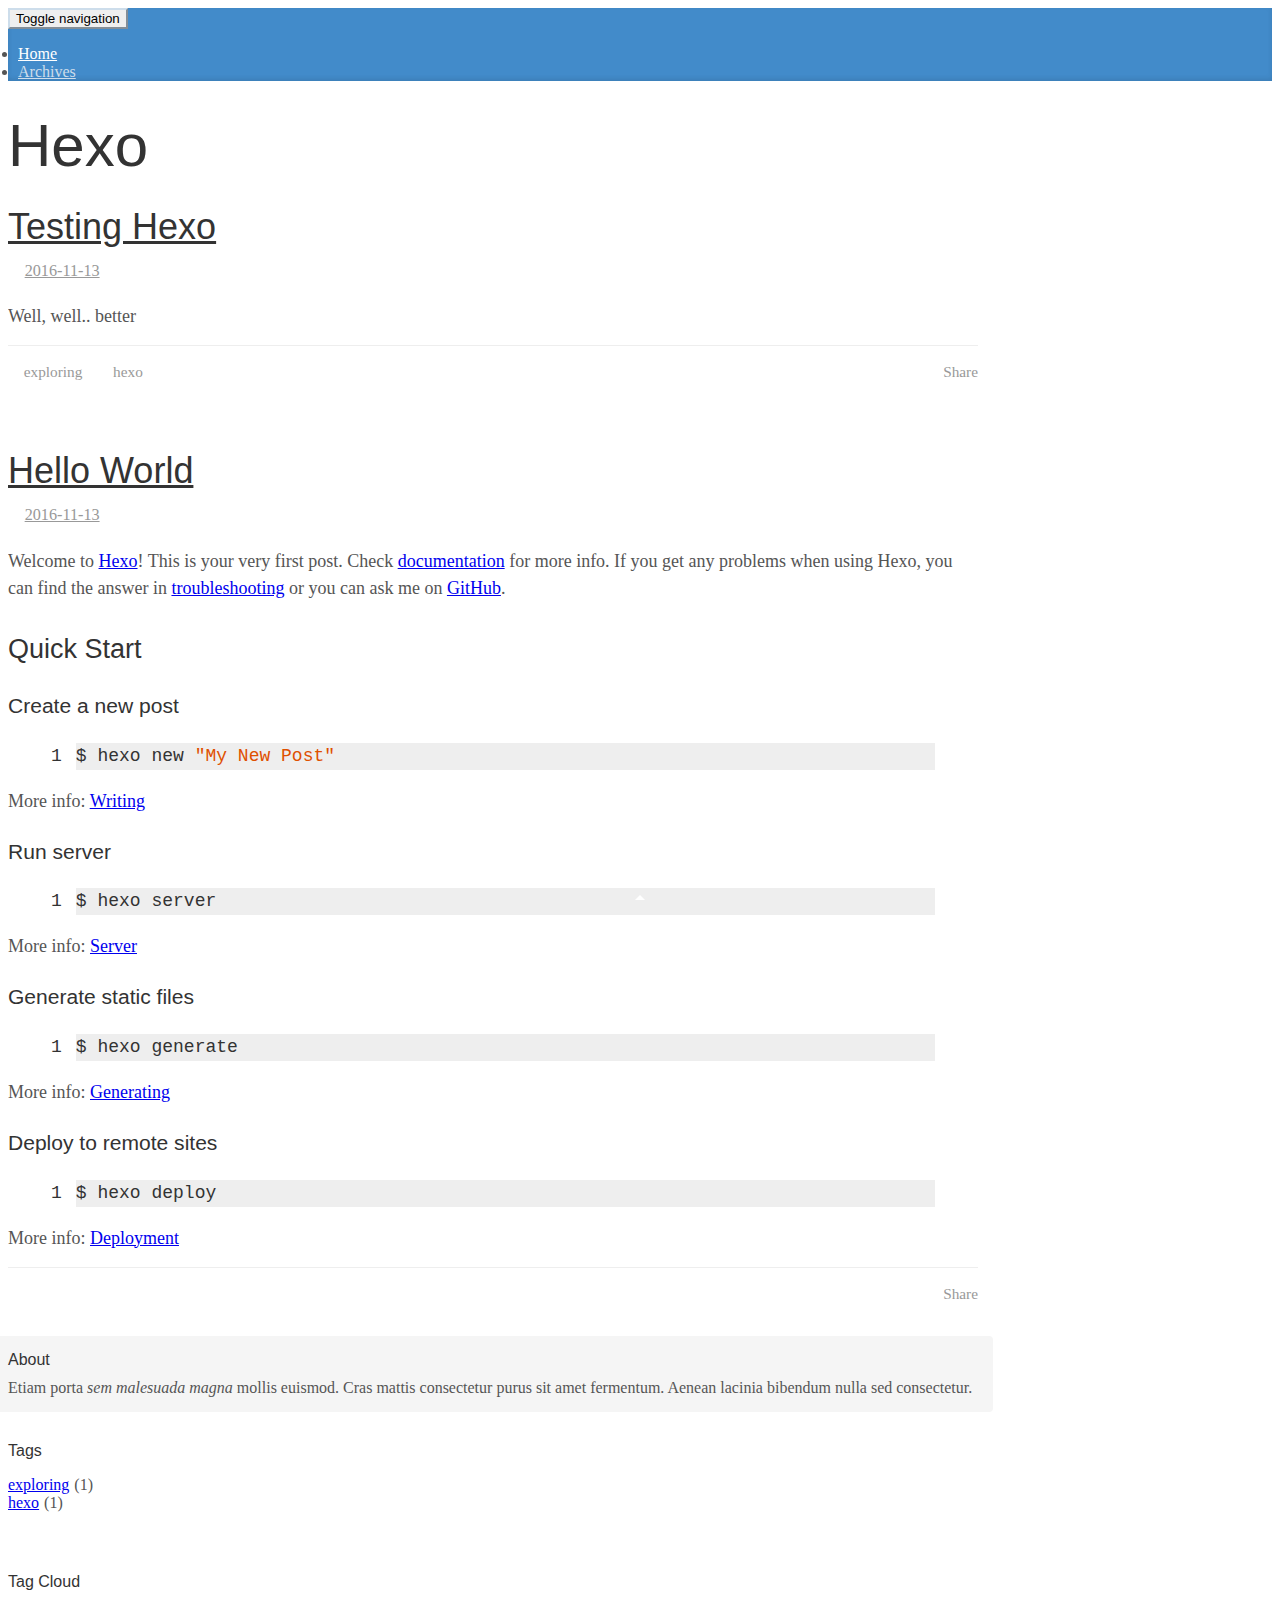
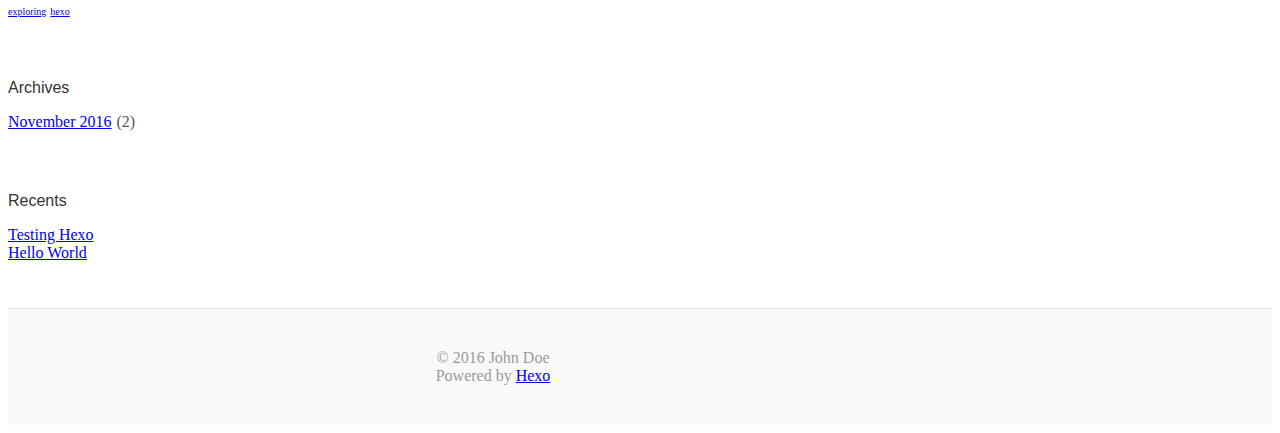
==== commit cdc6b48d: "Site updated: 2016-11-13 22:42:10" ====
--- a/index.html
+++ b/index.html
@@ -1,249 +1,160 @@
-
 <!DOCTYPE html>
-<html lang="null">
-    
+<html>
 <head>
-    <meta charset="UTF-8">
-    <meta name="viewport" content="width=device-width, initial-scale=1">
-    <meta name="generator" content="Hexo">
-    <title>Hexo</title>
-    <meta name="author" content="John Doe">
-    
-    
-    
-    <meta property="og:type" content="blog">
+  <meta charset="utf-8">
+  
+  <title>Hexo</title>
+  <meta name="viewport" content="width=device-width, initial-scale=1, maximum-scale=1">
+  <meta property="og:type" content="website">
 <meta property="og:title" content="Hexo">
 <meta property="og:url" content="http://yoursite.com/index.html">
 <meta property="og:site_name" content="Hexo">
 <meta name="twitter:card" content="summary">
 <meta name="twitter:title" content="Hexo">
-    
-    
-        
-    
-    
-    
-    
-    
-    <!--STYLES-->
-    <link rel="stylesheet" href="/assets/css/font-awesome.css">
-    <link rel="stylesheet" href="/assets/css/jquery.fancybox.css">
-    <link rel="stylesheet" href="/assets/css/jquery.fancybox-thumbs.css">
-    <link rel="stylesheet" href="/assets/css/tranquilpeak.css">
-    <!--STYLES END-->
-    
-    
+  
+    <link rel="alternate" href="/atom.xml" title="Hexo" type="application/atom+xml">
+  
+  
+  
+    <link href="//fonts.googleapis.com/css?family=Source+Code+Pro" rel="stylesheet" type="text/css">
+  
+
+  <link rel="stylesheet" href="https://maxcdn.bootstrapcdn.com/bootstrap/3.3.6/css/bootstrap.min.css" integrity="sha384-1q8mTJOASx8j1Au+a5WDVnPi2lkFfwwEAa8hDDdjZlpLegxhjVME1fgjWPGmkzs7" crossorigin="anonymous">
+
+  <link rel="stylesheet" href="https://maxcdn.bootstrapcdn.com/font-awesome/4.5.0/css/font-awesome.min.css" integrity="sha384-XdYbMnZ/QjLh6iI4ogqCTaIjrFk87ip+ekIjefZch0Y+PvJ8CDYtEs1ipDmPorQ+" crossorigin="anonymous">
+
+  <link rel="stylesheet" href="/css/styles.css">
+  
+
 </head>
 
-    <body>
-        <div id="blog">
-            <!-- Define author's picture -->
-
-
-    
-
-<header id="header" data-behavior="1">
-    <i id="btn-open-sidebar" class="fa fa-lg fa-bars"></i>
-    <div class="header-title">
-        <a class="header-title-link" href="/ ">Hexo</a>
-    </div>
-    
-        
-            <a  class="header-right-picture "
-                href="#about">
-        
-        
-        </a>
-    
-</header>
-
-            <!-- Define author's picture -->
-
-
-<nav id="sidebar" data-behavior="1">
-    <div class="sidebar-container">
-        
-        
-            <ul class="sidebar-buttons">
-            
-                <li class="sidebar-button">
-                    
-                        <a  class="sidebar-button-link "
-                             href="/ "
-                            
-                        >
-                    
-                        <i class="sidebar-button-icon fa fa-lg fa-home"></i>
-                        <span class="sidebar-button-desc">Inicio</span>
-                    </a>
-            </li>
-            
-                <li class="sidebar-button">
-                    
-                        <a  class="sidebar-button-link "
-                             href="/all-categories"
-                            
-                        >
-                    
-                        <i class="sidebar-button-icon fa fa-lg fa-bookmark"></i>
-                        <span class="sidebar-button-desc">Categorías</span>
-                    </a>
-            </li>
-            
-                <li class="sidebar-button">
-                    
-                        <a  class="sidebar-button-link "
-                             href="/all-tags"
-                            
-                        >
-                    
-                        <i class="sidebar-button-icon fa fa-lg fa-tags"></i>
-                        <span class="sidebar-button-desc">Etiquetas</span>
-                    </a>
-            </li>
-            
-                <li class="sidebar-button">
-                    
-                        <a  class="sidebar-button-link "
-                             href="/all-archives"
-                            
-                        >
-                    
-                        <i class="sidebar-button-icon fa fa-lg fa-archive"></i>
-                        <span class="sidebar-button-desc">Archivos</span>
-                    </a>
-            </li>
-            
-                <li class="sidebar-button">
-                    
-                        <a  class="sidebar-button-link open-algolia-search"
-                             href="#search"
-                            
-                        >
-                    
-                        <i class="sidebar-button-icon fa fa-lg fa-search"></i>
-                        <span class="sidebar-button-desc">Buscar</span>
-                    </a>
-            </li>
-            
-                <li class="sidebar-button">
-                    
-                        <a  class="sidebar-button-link "
-                             href="#about"
-                            
-                        >
-                    
-                        <i class="sidebar-button-icon fa fa-lg fa-question"></i>
-                        <span class="sidebar-button-desc">Acerca de</span>
-                    </a>
-            </li>
-            
-        </ul>
-        
-            <ul class="sidebar-buttons">
-            
-        </ul>
-        
-            <ul class="sidebar-buttons">
-            
-                <li class="sidebar-button">
-                    
-                        <a  class="sidebar-button-link "
-                             href="/atom.xml"
-                            
-                        >
-                    
-                        <i class="sidebar-button-icon fa fa-lg fa-rss"></i>
-                        <span class="sidebar-button-desc">RSS</span>
-                    </a>
-            </li>
-            
-        </ul>
-        
-    </div>
+<body>
+  <nav class="navbar navbar-inverse">
+  <div class="container">
+    <!-- Brand and toggle get grouped for better mobile display -->
+    <div class="navbar-header">
+      <button type="button" class="navbar-toggle collapsed" data-toggle="collapse" data-target="#main-menu-navbar" aria-expanded="false">
+        <span class="sr-only">Toggle navigation</span>
+        <span class="icon-bar"></span>
+        <span class="icon-bar"></span>
+        <span class="icon-bar"></span>
+      </button>
+      
+    </div>
+
+    <!-- Collect the nav links, forms, and other content for toggling -->
+    <div class="collapse navbar-collapse" id="main-menu-navbar">
+      <ul class="nav navbar-nav">
+        
+          <li><a class="active"
+                 href="/index.html">Home</a></li>
+        
+          <li><a class=""
+                 href="/archives/">Archives</a></li>
+        
+      </ul>
+
+      <!--
+      <ul class="nav navbar-nav navbar-right">
+        
+          <li><a href="/atom.xml" title="RSS Feed"><i class="fa fa-rss"></i></a></li>
+        
+      </ul>
+      -->
+    </div><!-- /.navbar-collapse -->
+  </div><!-- /.container-fluid -->
 </nav>
 
-            
-            <div id="main" data-behavior="1"
-                 class="
-                        hasCoverMetaIn
-                        ">
-                <section class="postShorten-group main-content-wrap">
-    
-    
-    <article class="postShorten postShorten--thumbnailimg-bottom" itemscope itemType="http://schema.org/BlogPosting">
-        <div class="postShorten-wrap">
-            
-            <div class="postShorten-header">
-                <h1 class="postShorten-title" itemprop="headline">
-                    
-                        <a class="link-unstyled" href="/2016/11/13/Testing-Hexo/">
-                            Testing Hexo
-                        </a>
-                    
-                </h1>
-                <div class="postShorten-meta">
-    <time itemprop="datePublished" datetime="2016-11-13T22:12:24+01:00">
-	
-		    13 Nov 2016
-    	
-    </time>
-    
-</div>
-
-            </div>
-            
-                <div class="postShorten-content" itemprop="articleBody">
-                    <p>Well, well.. better</p>
-
-                    
-                        
-                    
-                    
-                        <p>
-                            <a href="/2016/11/13/Testing-Hexo/#post-footer" class="postShorten-excerpt_link link">
-                                Comentar y compartir
-                            </a>
-                        </p>
-                    
-                </div>
-            
-        </div>
-        
-            <a href="/2016/11/13/Testing-Hexo/">
-                <div class="postShorten-thumbnailimg">
-                    <img alt="" itemprop="image" src="undefined"/>
-                </div>
-            </a>
-            
-        
-    </article>
-    
-    
-    <article class="postShorten postShorten--thumbnailimg-bottom" itemscope itemType="http://schema.org/BlogPosting">
-        <div class="postShorten-wrap">
-            
-            <div class="postShorten-header">
-                <h1 class="postShorten-title" itemprop="headline">
-                    
-                        <a class="link-unstyled" href="/2016/11/13/hello-world/">
-                            Hello World
-                        </a>
-                    
-                </h1>
-                <div class="postShorten-meta">
-    <time itemprop="datePublished" datetime="2016-11-13T22:10:02+01:00">
-	
-		    13 Nov 2016
-    	
-    </time>
-    
-</div>
-
-            </div>
-            
-                <div class="postShorten-content" itemprop="articleBody">
-                    <p>Welcome to <a href="https://hexo.io/" target="_blank" rel="external">Hexo</a>! This is your very first post. Check <a href="https://hexo.io/docs/" target="_blank" rel="external">documentation</a> for more info. If you get any problems when using Hexo, you can find the answer in <a href="https://hexo.io/docs/troubleshooting.html" target="_blank" rel="external">troubleshooting</a> or you can ask me on <a href="https://github.com/hexojs/hexo/issues" target="_blank" rel="external">GitHub</a>.</p>
+  <div class="container">
+    <div class="blog-header">
+  <h1 class="blog-title">Hexo</h1>
+  
+</div>
+
+    <div class="row">
+        <div class="col-sm-8 blog-main">
+          
+  
+    <article id="post-Testing-Hexo" class="article article-type-post" itemscope itemprop="blogPost">
+
+  <header class="article-header">
+    
+  
+    <h1 itemprop="name">
+      <a class="article-title" href="/2016/11/13/Testing-Hexo/">Testing Hexo</a>
+    </h1>
+  
+
+
+  </header>
+
+  <div class="article-meta">
+    <div class="article-datetime">
+  <a href="/2016/11/13/Testing-Hexo/" class="article-date"><time datetime="2016-11-13T21:12:24.000Z" itemprop="datePublished">2016-11-13</time></a>
+</div>
+
+    
+    
+
+  </div>
+  <div class="article-inner">
+
+    <div class="article-entry" itemprop="articleBody">
+      
+        <p>Well, well.. better</p>
+
+      
+    </div>
+
+    
+      
+
+    
+
+    <footer class="article-footer">
+      <a data-url="http://yoursite.com/2016/11/13/Testing-Hexo/" data-id="civh5sk0e0000bquv2pjm4dx2" class="article-share-link">
+        <i class="fa fa-share"></i> Share
+      </a>
+      
+      
+  <ul class="article-tag-list"><li class="article-tag-list-item"><a class="article-tag-list-link" href="/tags/exploring/">exploring</a></li><li class="article-tag-list-item"><a class="article-tag-list-link" href="/tags/hexo/">hexo</a></li></ul>
+
+
+    </footer>
+  </div>
+  
+</article>
+
+
+
+  
+    <article id="post-hello-world" class="article article-type-post" itemscope itemprop="blogPost">
+
+  <header class="article-header">
+    
+  
+    <h1 itemprop="name">
+      <a class="article-title" href="/2016/11/13/hello-world/">Hello World</a>
+    </h1>
+  
+
+
+  </header>
+
+  <div class="article-meta">
+    <div class="article-datetime">
+  <a href="/2016/11/13/hello-world/" class="article-date"><time datetime="2016-11-13T21:10:02.487Z" itemprop="datePublished">2016-11-13</time></a>
+</div>
+
+    
+    
+
+  </div>
+  <div class="article-inner">
+
+    <div class="article-entry" itemprop="articleBody">
+      
+        <p>Welcome to <a href="https://hexo.io/" target="_blank" rel="external">Hexo</a>! This is your very first post. Check <a href="https://hexo.io/docs/" target="_blank" rel="external">documentation</a> for more info. If you get any problems when using Hexo, you can find the answer in <a href="https://hexo.io/docs/troubleshooting.html" target="_blank" rel="external">troubleshooting</a> or you can ask me on <a href="https://github.com/hexojs/hexo/issues" target="_blank" rel="external">GitHub</a>.</p>
 <h2 id="Quick-Start"><a href="#Quick-Start" class="headerlink" title="Quick Start"></a>Quick Start</h2><h3 id="Create-a-new-post"><a href="#Create-a-new-post" class="headerlink" title="Create a new post"></a>Create a new post</h3><figure class="highlight bash"><table><tr><td class="gutter"><pre><div class="line">1</div></pre></td><td class="code"><pre><div class="line">$ hexo new <span class="string">"My New Post"</span></div></pre></td></tr></table></figure>
 <p>More info: <a href="https://hexo.io/docs/writing.html" target="_blank" rel="external">Writing</a></p>
 <h3 id="Run-server"><a href="#Run-server" class="headerlink" title="Run server"></a>Run server</h3><figure class="highlight bash"><table><tr><td class="gutter"><pre><div class="line">1</div></pre></td><td class="code"><pre><div class="line">$ hexo server</div></pre></td></tr></table></figure>
@@ -253,154 +164,110 @@
 <h3 id="Deploy-to-remote-sites"><a href="#Deploy-to-remote-sites" class="headerlink" title="Deploy to remote sites"></a>Deploy to remote sites</h3><figure class="highlight bash"><table><tr><td class="gutter"><pre><div class="line">1</div></pre></td><td class="code"><pre><div class="line">$ hexo deploy</div></pre></td></tr></table></figure>
 <p>More info: <a href="https://hexo.io/docs/deployment.html" target="_blank" rel="external">Deployment</a></p>
 
-                    
-                        
-                    
-                    
-                        <p>
-                            <a href="/2016/11/13/hello-world/#post-footer" class="postShorten-excerpt_link link">
-                                Comentar y compartir
-                            </a>
-                        </p>
-                    
-                </div>
-            
+      
+    </div>
+
+    
+      
+
+    
+
+    <footer class="article-footer">
+      <a data-url="http://yoursite.com/2016/11/13/hello-world/" data-id="civh5skov0005bquvg8nh83lr" class="article-share-link">
+        <i class="fa fa-share"></i> Share
+      </a>
+      
+      
+
+    </footer>
+  </div>
+  
+</article>
+
+
+
+  
+
+
+
+
         </div>
-        
-            <a href="/2016/11/13/hello-world/">
-                <div class="postShorten-thumbnailimg">
-                    <img alt="" itemprop="image" src="undefined"/>
-                </div>
-            </a>
-            
-        
-    </article>
-    
-    <div class="pagination-bar">
-    <ul class="pagination">
-        
-        
-        <li class="pagination-number">página 1 de 1</li>
+        <div class="col-sm-3 col-sm-offset-1 blog-sidebar">
+          
+  <div class="sidebar-module sidebar-module-inset">
+  <h4>About</h4>
+  <p>Etiam porta <em>sem malesuada magna</em> mollis euismod. Cras mattis consectetur purus sit amet fermentum. Aenean lacinia bibendum nulla sed consectetur.</p>
+
+</div>
+
+
+  
+
+
+  
+  <div class="sidebar-module">
+    <h4>Tags</h4>
+    <ul class="sidebar-module-list"><li class="sidebar-module-list-item"><a class="sidebar-module-list-link" href="/tags/exploring/">exploring</a><span class="sidebar-module-list-count">1</span></li><li class="sidebar-module-list-item"><a class="sidebar-module-list-link" href="/tags/hexo/">hexo</a><span class="sidebar-module-list-count">1</span></li></ul>
+  </div>
+
+
+
+  
+  <div class="sidebar-module">
+    <h4>Tag Cloud</h4>
+    <p class="tagcloud">
+      <a href="/tags/exploring/" style="font-size: 10px;">exploring</a> <a href="/tags/hexo/" style="font-size: 10px;">hexo</a>
+    </p>
+  </div>
+
+
+  
+  <div class="sidebar-module">
+    <h4>Archives</h4>
+    <ul class="sidebar-module-list"><li class="sidebar-module-list-item"><a class="sidebar-module-list-link" href="/archives/2016/11/">November 2016</a><span class="sidebar-module-list-count">2</span></li></ul>
+  </div>
+
+
+
+  
+  <div class="sidebar-module">
+    <h4>Recents</h4>
+    <ul class="sidebar-module-list">
+      
+        <li>
+          <a href="/2016/11/13/Testing-Hexo/">Testing Hexo</a>
+        </li>
+      
+        <li>
+          <a href="/2016/11/13/hello-world/">Hello World</a>
+        </li>
+      
     </ul>
-</div>
-
-</section>
-
-
-                <footer id="footer" class="main-content-wrap">
-    <span class="copyrights">
-        Copyrights &copy; 2016 John Doe. All Rights Reserved.
-    </span>
+  </div>
+
+
+
+        </div>
+    </div>
+  </div>
+  <footer class="blog-footer">
+  <div class="container">
+    <div id="footer-info" class="inner">
+      &copy; 2016 John Doe<br>
+      Powered by <a href="http://hexo.io/" target="_blank">Hexo</a>
+    </div>
+  </div>
 </footer>
 
-            </div>
-            
-        </div>
-        
-
-
-<div id="about">
-    <div id="about-card">
-        <div id="about-btn-close">
-            <i class="fa fa-remove"></i>
-        </div>
-        
-            <h4 id="about-card-name">John Doe</h4>
-        
-            <div id="about-card-bio"><p>author.bio</p>
-</div>
-        
-        
-            <div id="about-card-job">
-                <i class="fa fa-briefcase"></i>
-                <br/>
-                <p>author.job</p>
-
-            </div>
-        
-        
-    </div>
-</div>
-
-        <div id="algolia-search-modal" class="modal-container">
-    <div class="modal">
-        <div class="modal-header">
-            <span class="close-button"><i class="fa fa-close"></i></span>
-            <a href="https://algolia.com" target="_blank" class="searchby-algolia text-color-light link-unstyled">
-                <span class="searchby-algolia-text text-color-light text-small">by</span>
-                <img class="searchby-algolia-logo" src="https://www.algolia.com/static_assets/images/press/downloads/algolia-light.svg">
-            </a>
-            <i class="search-icon fa fa-search"></i>
-            <form id="algolia-search-form">
-                <input type="text" id="algolia-search-input" name="search"
-                    class="form-control input--large search-input" placeholder="Search "
-                    autofocus="autofocus"/>
-            </form>
-        </div>
-        <div class="modal-body">
-            <div class="no-result text-color-light text-center">no se encontraron artículos</div>
-            <div class="results">
-                
-                <div class="media">
-                    
-                    <div class="media-body">
-                        <a class="link-unstyled" href="http://yoursite.com/2016/11/13/hello-world/">
-                            <h3 class="media-heading">Hello World</h3>
-                        </a>
-                        <span class="media-meta">
-                            <span class="media-date text-small">
-                                
-                                    Nov 13, 2016
-                                
-                            </span>
-                        </span>
-                        <div class="media-content hide-xs font-merryweather"></div>
-                    </div>
-                    <div style="clear:both;"></div>
-                    <hr>
-                </div>
-                
-                <div class="media">
-                    
-                    <div class="media-body">
-                        <a class="link-unstyled" href="http://yoursite.com/2016/11/13/Testing-Hexo/">
-                            <h3 class="media-heading">Testing Hexo</h3>
-                        </a>
-                        <span class="media-meta">
-                            <span class="media-date text-small">
-                                
-                                    Nov 13, 2016
-                                
-                            </span>
-                        </span>
-                        <div class="media-content hide-xs font-merryweather"></div>
-                    </div>
-                    <div style="clear:both;"></div>
-                    <hr>
-                </div>
-                
-            </div>
-        </div>
-        <div class="modal-footer">
-            <p class="results-count text-medium"
-                data-message-zero="no se encontraron artículos"
-                data-message-one="1 artículo encontrado"
-                data-message-other="{n} artículos encontrados">
-                2 artículos encontrados
-            </p>
-        </div>
-    </div>
-</div>
-        
-<div id="cover" style="background-image:url('/assets/images/cover.jpg');"></div>
-        <!--SCRIPTS-->
-<script src="/assets/js/jquery.js"></script>
-<script src="/assets/js/jquery.fancybox.js"></script>
-<script src="/assets/js/jquery.fancybox-thumbs.js"></script>
-<script src="/assets/js/tranquilpeak.js"></script>
-<!--SCRIPTS END-->
-
-
-
-    </body>
+  
+
+<script src="https://ajax.googleapis.com/ajax/libs/jquery/2.1.4/jquery.min.js" integrity="sha384-8gBf6Y4YYq7Jx97PIqmTwLPin4hxIzQw5aDmUg/DDhul9fFpbbLcLh3nTIIDJKhx" crossorigin="anonymous"></script>
+
+<script src="https://maxcdn.bootstrapcdn.com/bootstrap/3.3.6/js/bootstrap.min.js" integrity="sha384-0mSbJDEHialfmuBBQP6A4Qrprq5OVfW37PRR3j5ELqxss1yVqOtnepnHVP9aJ7xS" crossorigin="anonymous"></script>
+
+
+
+<script src="/js/script.js"></script>
+
+</body>
 </html>
--- a/css/styles.css
+++ b/css/styles.css
@@ -0,0 +1,790 @@
+/* Concatenates the stylesheet files */
+/**
+ * Base Hexo and Theme styles
+ *
+ * This stylesheet is meant to give a baseline style
+ * for the built-in Hexo tags and theme markdown. They shouldn't need
+ * to change as often as the styles in `custom.css` (in theory).
+ */
+
+/* Globals */
+
+.left, .alignleft {
+  float: left;
+}
+.right, .alignright {
+  float: right;
+}
+
+/* Sidebar */
+
+.sidebar-module-list-count {
+  padding-left: 5px;
+}
+.sidebar-module-list-count:before { content: "("; }
+.sidebar-module-list-count:after { content: ")"; }
+
+/* Articles */
+
+.article-entry {
+  overflow: hidden; /* fixes problems on small width devices */
+}
+
+.article-meta {
+  margin-bottom: 20px;
+}
+.article-meta > * {
+  display: inline-block;
+  margin-right: 15px;
+}
+
+.article-date:before,
+.article-author:before,
+.article-category-link:before {
+  display: inline-block;
+  font-family: FontAwesome;
+  margin-right: 0.25em;
+  text-rendering: auto;
+  -webkit-font-smoothing: antialiased;
+}
+.article-date:before { content: "\f073"; }
+.article-author:before { content: "\f007"; }
+.article-category-link:before { content: "\f07b"; }
+
+/* blockquote */
+.article-entry blockquote footer cite {
+  display: inline-block;
+}
+.article-entry blockquote footer cite::before {
+  content: "~";
+  padding: 0px 0.5em;
+}
+
+.article-entry .pullquote.right {
+  margin-right: 0.5em;
+  margin-left: 1em;
+}
+.article-entry .pullquote {
+  text-align: left;
+  width: 45%;
+  margin: 0;
+}
+
+/* article tags */
+.article-tag-list {
+  margin: 0;
+  padding: 0;
+  list-style-type: none;
+}
+.article-tag-list-item {
+  display: inline-block;
+  margin-right: 15px;
+}
+.article-tag-list-link:before {
+  display: inline-block;
+  font-family: FontAwesome;
+  content: "\f02b";
+  margin-right: 0.25em;
+  text-rendering: auto;
+  -webkit-font-smoothing: antialiased;
+}
+
+.article-footer {
+  border-top: 1px solid #eee;
+  padding-top: 15px;
+}
+
+.article-comment-link { display: inline-block; }
+.article-share-link {
+  cursor: pointer;
+  float: right;
+  margin-left: 20px;
+}
+
+/* prev/next navigation between articles */
+#article-nav {
+  margin-top: 30px;
+}
+#article-nav>li {
+  padding: 2px;
+  font-size: 0.8em;
+}
+#article-nav>li>a {
+  border: 1px solid #337ab7;
+}
+#article-nav>li>a:hover {
+  border: 1px solid #23527c;
+}
+.article-nav-link-wrap .fa {
+  margin: 4px 0;
+}
+
+/* article media */
+
+.article-entry img,
+.article-entry video {
+  max-width: 100%;
+  height: auto;
+  display: block;
+  margin: auto;
+}
+.article-entry .caption {
+  color: #999;
+  display: block;
+  font-size: 0.9em;
+  margin-top: 0.5em;
+  position: relative;
+  text-align: center;
+}
+.article-entry .video-container {
+  position: relative;
+  padding-top: 56.25%;
+  height: 0;
+  overflow: hidden;
+}
+.article-entry .video-container iframe,
+.article-entry .video-container object,
+.article-entry .video-container embed {
+  position: absolute;
+  top: 0;
+  left: 0;
+  width: 100%;
+  height: 100%;
+  margin-top: 0;
+}
+
+.article-gallery {
+  padding-top: 15px;
+  border-top: 1px solid #eee;
+}
+
+/* Archives */
+
+.archive-year-wrap {
+  border-bottom: 1px solid #eee;
+  font-size: 2em;
+}
+.archive-article {
+  margin: 30px 0;
+}
+.archive-article h1 {
+  margin: 0;
+  font-size: 1.3em;
+}
+
+/** Callout Styles */
+
+.bs-callout {
+  padding: 20px;
+  margin: 20px 0;
+  border: 1px solid #eee;
+  border-left-width: 5px;
+  border-radius: 3px;
+}
+.bs-callout h4,
+.bs-callout .fa {
+  margin-top: 0;
+  margin-bottom: 5px;
+}
+.bs-callout p:last-child {
+  margin-bottom: 0;
+}
+.bs-callout code {
+  border-radius: 3px;
+}
+.bs-callout+.bs-callout {
+  margin-top: -5px;
+}
+.bs-callout-default {
+  border-left-color: #777;
+}
+.bs-callout-default h4,
+.bs-callout-default .fa {
+  color: #777;
+}
+.bs-callout-primary {
+  border-left-color: #428bca;
+}
+.bs-callout-primary h4,
+.bs-callout-primary .fa {
+  color: #428bca;
+}
+.bs-callout-success {
+  border-left-color: #5cb85c;
+}
+.bs-callout-success h4,
+.bs-callout-success .fa {
+  color: #5cb85c;
+}
+.bs-callout-danger {
+  border-left-color: #d9534f;
+}
+.bs-callout-danger h4,
+.bs-callout-danger .fa {
+  color: #d9534f;
+}
+.bs-callout-warning {
+  border-left-color: #f0ad4e;
+}
+.bs-callout-warning h4,
+.bs-callout-warning .fa {
+  color: #f0ad4e;
+}
+.bs-callout-info {
+  border-left-color: #5bc0de;
+}
+.bs-callout-info h4,
+.bs-callout-info .fa {
+  color: #5bc0de;
+}
+
+/*
+ * Social media sharing module
+ */
+.article-share-box {
+  position: absolute;
+  display: none;
+  background: #fff;
+  -webkit-box-shadow: 1px 2px 10px rgba(0,0,0,0.2);
+  box-shadow: 1px 2px 10px rgba(0,0,0,0.2);
+  -webkit-border-radius: 3px;
+  border-radius: 3px;
+  margin-left: -145px;
+  overflow: hidden;
+  z-index: 1;
+}
+.article-share-box.on {
+  display: block;
+}
+.article-share-input {
+  width: 100%;
+  background: none;
+  -webkit-box-sizing: border-box;
+  -moz-box-sizing: border-box;
+  box-sizing: border-box;
+  font: 14px "Helvetica Neue", Helvetica, Arial, sans-serif;
+  padding: 0 15px;
+  color: #555;
+  outline: none;
+  border: 1px solid #ddd;
+  -webkit-border-radius: 3px 3px 0 0;
+  border-radius: 3px 3px 0 0;
+  height: 36px;
+  line-height: 36px;
+}
+.article-share-links {
+  zoom: 1;
+  background: #eee;
+  line-height: normal;
+}
+.article-share-links:before,
+.article-share-links:after {
+  content: "";
+  display: table;
+}
+.article-share-links:after {
+  clear: both;
+}
+.article-share-twitter,
+.article-share-facebook,
+.article-share-pinterest,
+.article-share-google {
+  width: 50px;
+  height: 36px;
+  display: block;
+  float: left;
+  position: relative;
+  color: #999;
+  text-shadow: 0 1px #fff;
+}
+.article-share-twitter:before,
+.article-share-facebook:before,
+.article-share-pinterest:before,
+.article-share-google:before {
+  font-size: 20px;
+  font-family: FontAwesome;
+  width: 20px;
+  height: 20px;
+  position: absolute;
+  top: 50%;
+  left: 50%;
+  margin-top: -10px;
+  margin-left: -10px;
+  text-align: center;
+}
+.article-share-twitter:hover,
+.article-share-facebook:hover,
+.article-share-pinterest:hover,
+.article-share-google:hover {
+  color: #fff;
+}
+.article-share-twitter:before {
+  content: "\f099";
+}
+.article-share-twitter:hover {
+  background: #00aced;
+  text-shadow: 0 1px #008abe;
+}
+.article-share-facebook:before {
+  content: "\f09a";
+}
+.article-share-facebook:hover {
+  background: #3b5998;
+  text-shadow: 0 1px #2f477a;
+}
+.article-share-pinterest:before {
+  content: "\f0d2";
+}
+.article-share-pinterest:hover {
+  background: #cb2027;
+  text-shadow: 0 1px #a21a1f;
+}
+.article-share-google:before {
+  content: "\f0d5";
+}
+.article-share-google:hover {
+  background: #dd4b39;
+  text-shadow: 0 1px #be3221;
+}
+
+/** Highlight.js Styles (Syntax Highlighting) */
+
+.highlight {
+  display: block;
+  background: white;
+  color: #333333;
+  overflow-x: auto;
+  margin-bottom: 15px;
+}
+
+.highlight .gutter pre {
+  border: 0;
+  text-align: right;
+  padding-right: 10px;
+  background-color: transparent;
+}
+.highlight .code {
+  width: 100%;
+}
+
+.highlight figcaption {
+  font-size: .8em;
+  color: #999;
+}
+.highlight figcaption a {
+  float: right;
+}
+
+.highlight table {
+  margin: 0;
+  width: 100%;
+}
+
+.highlight pre {
+  margin: 0;
+  background-color: #eeeeee;
+}
+
+.highlight .comment,
+.highlight .meta {
+  color: #969896;
+}
+
+.highlight .string,
+.highlight .value,
+.highlight .variable,
+.highlight .template-variable,
+.highlight .strong,
+.highlight .emphasis,
+.highlight .quote,
+.highlight .inheritance,
+.highlight.ruby .symbol,
+.highlight.xml .cdata {
+  color: #df5000;
+}
+
+.highlight .keyword,
+.highlight .selector-tag,
+.highlight .type,
+.highlight.javascript .function {
+  color: #a71d5d;
+}
+
+.highlight .number,
+.highlight .preprocessor,
+.highlight .built_in,
+.highlight .params,
+.highlight .constant,
+.highlight .literal,
+.highlight .symbol,
+.highlight .bullet,
+.highlight .attribute,
+.highlight.css .hexcolor {
+  color: #0086b3;
+}
+
+.highlight .section,
+.highlight .header,
+.highlight .name,
+.highlight .function,
+.highlight.python .decorator,
+.highlight.python .title,
+.highlight.ruby .function .title,
+.highlight.ruby .title .keyword,
+.highlight.perl .sub,
+.highlight.javascript .title,
+.highlight.coffeescript .title {
+  color: #63a35c;
+}
+
+.highlight .tag,
+.highlight .regexp {
+  color: #333333;
+}
+
+.highlight .title,
+.highlight .attr,
+.highlight .selector-id,
+.highlight .selector-class,
+.highlight .selector-attr,
+.highlight .selector-pseudo,
+.highlight.ruby .constant,
+.highlight.xml .tag .title,
+.highlight.xml .pi,
+.highlight.xml .doctype,
+.highlight.html .doctype,
+.highlight.css .id,
+.highlight.css .class,
+.highlight.css .pseudo,
+.highlight .class,
+.highlight.ruby .class .title,
+.highlight.css .rules .attribute {
+  color: #795da3;
+}
+
+.highlight .addition {
+  color: #55a532;
+  background-color: #eaffea;
+}
+
+.highlight .deletion {
+  color: #bd2c00;
+  background-color: #ffecec;
+}
+
+.highlight .link {
+  text-decoration: underline;
+}
+
+/**
+ * Custom Bootstrap and Theme Overrides
+ *
+ * Bootstrap designers: Feel free to remove all of the styles in this
+ * file to start a fresh new design. Most of the critical/functional
+ * styles are found within the other CSS files, with this one included last.
+ *
+ * Bootstrap and Hexo markdown style overrides would typically happen here.
+ */
+
+/* Globals */
+
+body {
+  font-family: Georgia, "Times New Roman", Times, serif;
+  color: #555;
+}
+
+h1, .h1,
+h2, .h2,
+h3, .h3,
+h4, .h4,
+h5, .h5,
+h6, .h6 {
+  margin-top: 1em;
+  margin-bottom: 15px;
+  font-family: "Helvetica Neue", Helvetica, Arial, sans-serif;
+  font-weight: normal;
+  color: #333;
+}
+
+p {
+  margin: 0 0 15px;
+}
+
+code {
+  background-color: #eeeeee;
+  font-size: 80%;
+}
+
+.fa { margin-right: 0.25em; }
+
+/* Buttons */
+.btn {
+  border-radius: 30px;
+}
+.btn-primary {
+  background-color: #428bca;
+  border-color: #337ab7;
+}
+.nav-pills>li>a {
+  border-radius: 30px;
+}
+
+/* Override Bootstrap's default container width */
+@media (min-width: 1200px) {
+  .container {
+    width: 970px;
+  }
+}
+
+/*
+ * Masthead for nav
+ */
+
+.navbar {
+  background-color: #428bca;
+  -webkit-box-shadow: inset 0 -2px 5px rgba(0,0,0,.1);
+          box-shadow: inset 0 -2px 5px rgba(0,0,0,.1);
+}
+
+.navbar-inverse { border: 0; }
+
+.navbar-inverse .navbar-toggle {
+  border-color: #cdddeb;
+}
+.navbar-inverse .navbar-toggle .icon-bar {
+  background-color: #cdddeb;
+}
+
+.navbar-inverse .navbar-toggle:focus,
+.navbar-inverse .navbar-toggle:hover {
+  background-color: #65A2D6;
+}
+
+.navbar-inverse .navbar-brand,
+.navbar-inverse .navbar-nav>li>a {
+  color: #cdddeb;
+  font-weight: 500;
+}
+
+.navbar-inverse .navbar-collapse,
+.navbar-inverse .navbar-form {
+  border-color: #cdddeb;
+}
+
+.navbar-inverse .navbar-nav>li>a.active {
+  color: #fff;
+}
+
+@media (min-width: 768px) {
+  .navbar {
+    border-radius: 0;
+    min-height: 40px;
+  }
+
+  /** The following may need modification depending on
+      the size of your `navbar-brand` (if enabled) */
+  #main-menu-navbar {
+    margin-left: -30px;
+  }
+  .navbar-nav>li>a {
+    padding-top: 10px;
+    padding-bottom: 10px;
+  }
+  /** ^^^^^^^^^^^^^^^^^^^^^^^^^^^^^^^^^^^^^^^^^^^ */
+
+  .navbar-inverse .navbar-nav>li>a.active:after {
+    position: absolute;
+    bottom: 0;
+    left: 50%;
+    width: 0;
+    height: 0;
+    margin-left: -5px;
+    vertical-align: middle;
+    content: " ";
+    border-right: 5px solid transparent;
+    border-bottom: 5px solid;
+    border-left: 5px solid transparent;
+  }
+}
+
+/*
+ * Blog header and description
+ */
+
+.blog-header {
+  padding-bottom: 20px;
+}
+.blog-title {
+  margin-top: 30px;
+  margin-bottom: 0;
+  font-size: 60px;
+  font-weight: normal;
+}
+.blog-description {
+  font-size: 20px;
+  color: #999;
+}
+
+/*
+ * Main column and sidebar layout
+ */
+
+.blog-main {
+  font-size: 18px;
+  line-height: 1.5;
+}
+.blog-main > article:last-of-type {
+  margin-bottom: 30px;
+}
+
+/* Sidebar modules for boxing content */
+.sidebar-module {
+  padding: 15px;
+  margin: 0 -15px 15px;
+}
+.sidebar-module h4 {
+  margin-top: 0;
+  margin-bottom: 10px;
+}
+.sidebar-module-inset {
+  padding: 15px;
+  background-color: #f5f5f5;
+  border-radius: 4px;
+}
+.sidebar-module-inset p:last-child,
+.sidebar-module-inset ul:last-child,
+.sidebar-module-inset ol:last-child {
+  margin-bottom: 0;
+}
+
+.sidebar-module-list {
+  padding-left: 0;
+  list-style: none;
+}
+.sidebar-module-list-child {
+  padding-left: 25px;
+}
+
+
+/*
+ * Blog posts
+ */
+
+.article {
+  margin-bottom: 60px;
+}
+
+.article-header h1 {
+  margin-top: 0;
+  margin-bottom: 5px;
+}
+.article-header h1 a {
+  color: #333;
+}
+.article-header h1 a:hover {
+  color: #23527c;
+  text-decoration: none;
+}
+
+.article-meta {
+  margin-bottom: 20px;
+  color: #999;
+  font-size: 0.9em;
+}
+.article-meta > * {
+  display: inline-block;
+  margin-right: 15px;
+}
+.article-meta a {
+  color: inherit;
+}
+
+.article-entry .article-more-link {
+  margin: 15px 0;
+}
+.article-entry .thumbnail .caption {
+  padding: 0;
+}
+.article-entry>*:last-child {
+  margin-bottom: 15px;
+}
+
+/* article footer content */
+.article-footer {
+  font-size: 0.85em;
+  border-top: 1px solid #eee;
+  padding-top: 15px;
+}
+.article-footer:after { /* clearfix */
+  content: " ";
+  visibility: hidden;
+  display: block;
+  height: 0;
+  clear: both;
+}
+.article-footer a {
+  color: #999;
+  text-decoration: none;
+}
+.article-footer a:hover {
+  color: #666;
+  text-decoration: underline;
+}
+
+/*
+ * Archives
+ */
+
+.archives-wrap {
+  margin-bottom: 30px;
+}
+
+.archive-year-wrap a,
+.archive-article .article-datetime a {
+  color: #333;
+  text-decoration: none;
+}
+
+.archive-article .article-datetime a {
+  color: #999;
+  text-decoration: none;
+}
+
+/*
+ * Pagination
+ */
+#page-nav {
+  text-align: center;
+}
+#page-nav .pagination {
+  margin-top: 0;
+  margin-bottom: 30px;
+}
+#page-nav .pagination .active>* {
+  background-color: #428bca;
+  border-color: #428bca;
+}
+#page-nav .pagination>li:last-child>* {
+  border-top-right-radius: 30px;
+  border-bottom-right-radius: 30px;
+}
+#page-nav .pagination>li:first-child>* {
+  border-top-left-radius: 30px;
+  border-bottom-left-radius: 30px;
+}
+
+/*
+ * Footer
+ */
+
+.blog-footer {
+  padding: 40px 0;
+  color: #999;
+  text-align: center;
+  background-color: #f9f9f9;
+  border-top: 1px solid #e5e5e5;
+}
+.blog-footer p:last-child {
+  margin-bottom: 0;
+}
+
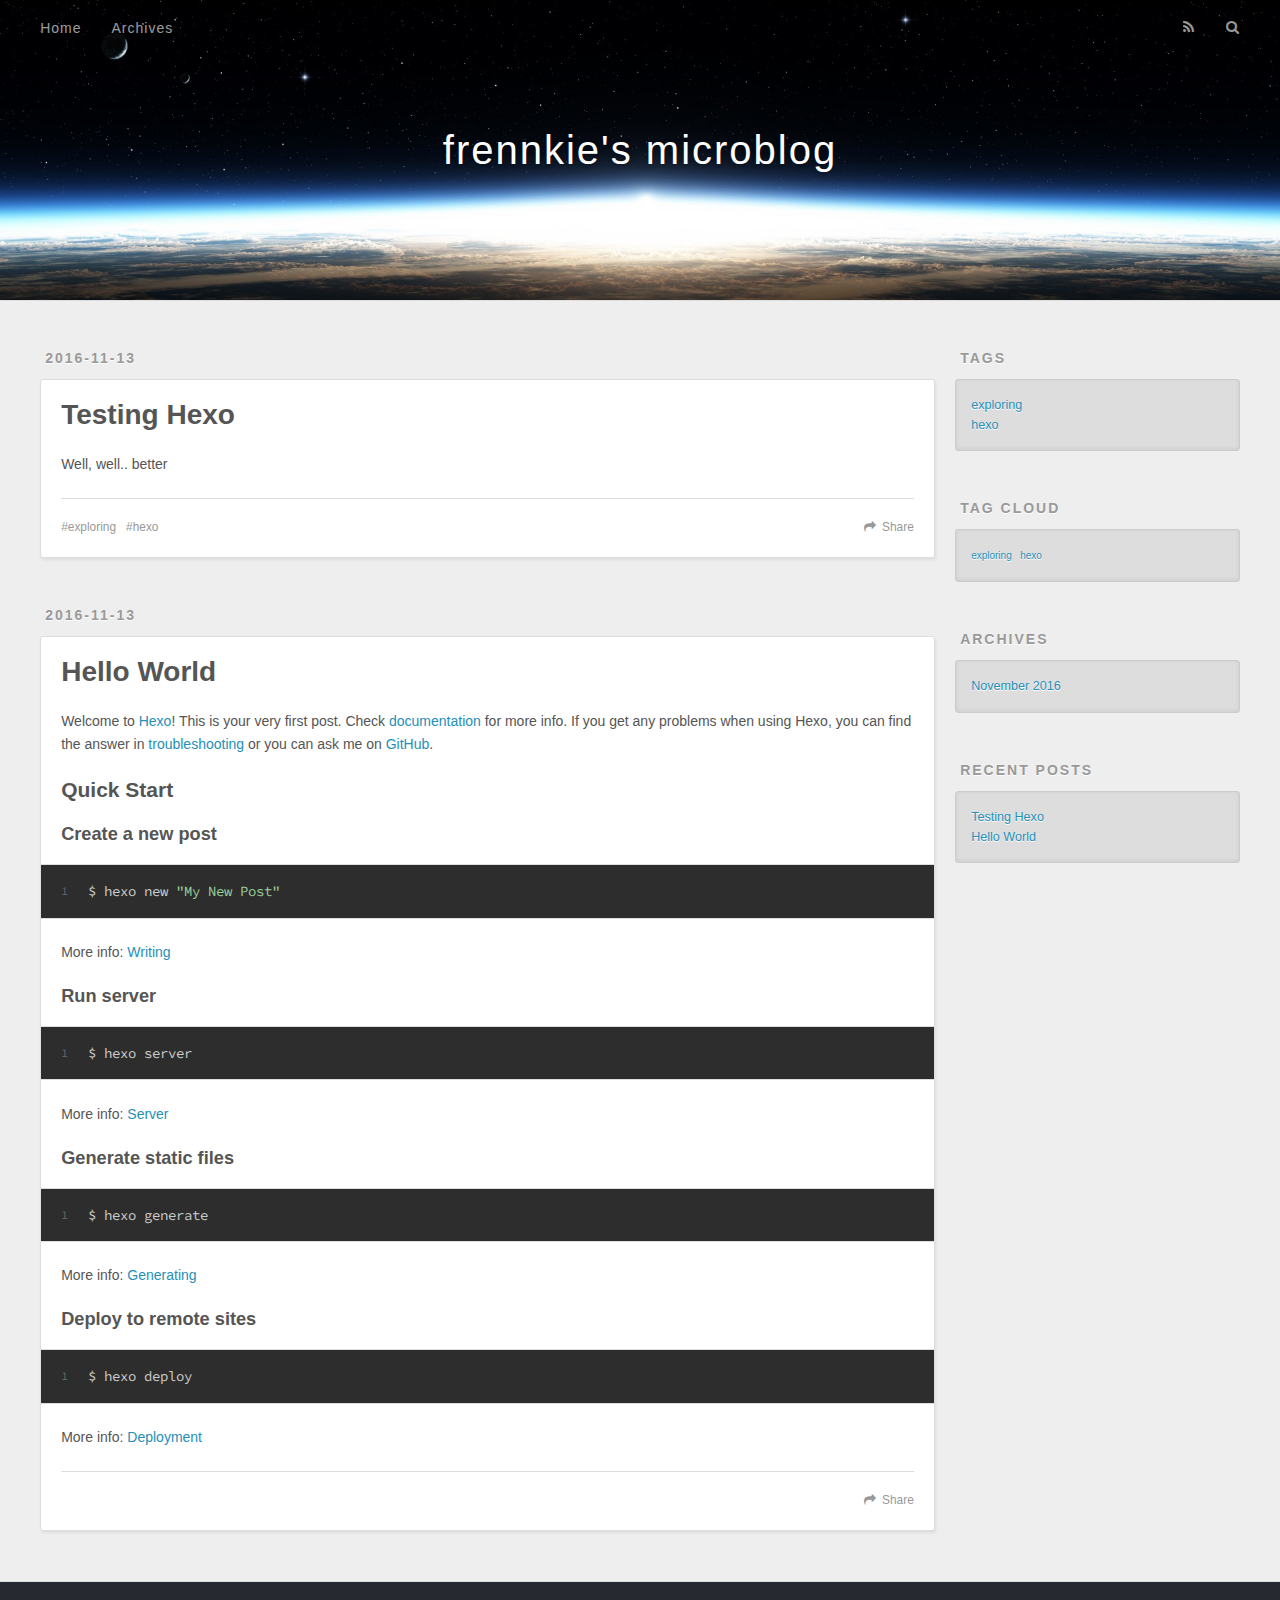
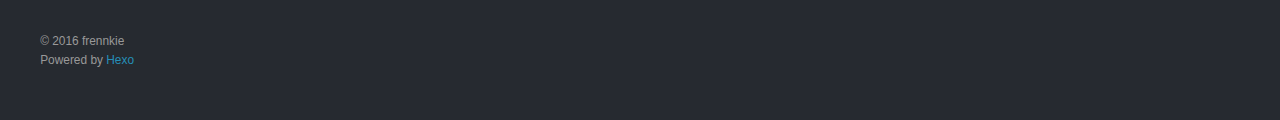
==== commit 615d0ee9: "Site updated: 2016-11-13 23:00:51" ====
--- a/index.html
+++ b/index.html
@@ -3,155 +3,126 @@
 <head>
   <meta charset="utf-8">
   
-  <title>Hexo</title>
+  <title>frennkie&#39;s microblog</title>
   <meta name="viewport" content="width=device-width, initial-scale=1, maximum-scale=1">
-  <meta property="og:type" content="website">
-<meta property="og:title" content="Hexo">
-<meta property="og:url" content="http://yoursite.com/index.html">
-<meta property="og:site_name" content="Hexo">
+  <meta name="description" content="This is my microblog (for me)">
+<meta property="og:type" content="website">
+<meta property="og:title" content="frennkie's microblog">
+<meta property="og:url" content="http://frennkie.github.io/index.html">
+<meta property="og:site_name" content="frennkie's microblog">
+<meta property="og:description" content="This is my microblog (for me)">
 <meta name="twitter:card" content="summary">
-<meta name="twitter:title" content="Hexo">
-  
-    <link rel="alternate" href="/atom.xml" title="Hexo" type="application/atom+xml">
-  
+<meta name="twitter:title" content="frennkie's microblog">
+<meta name="twitter:description" content="This is my microblog (for me)">
+  
+    <link rel="alternate" href="/atom.xml" title="frennkie&#39;s microblog" type="application/atom+xml">
+  
+  
+    <link rel="icon" href="/favicon.png">
   
   
     <link href="//fonts.googleapis.com/css?family=Source+Code+Pro" rel="stylesheet" type="text/css">
   
-
-  <link rel="stylesheet" href="https://maxcdn.bootstrapcdn.com/bootstrap/3.3.6/css/bootstrap.min.css" integrity="sha384-1q8mTJOASx8j1Au+a5WDVnPi2lkFfwwEAa8hDDdjZlpLegxhjVME1fgjWPGmkzs7" crossorigin="anonymous">
-
-  <link rel="stylesheet" href="https://maxcdn.bootstrapcdn.com/font-awesome/4.5.0/css/font-awesome.min.css" integrity="sha384-XdYbMnZ/QjLh6iI4ogqCTaIjrFk87ip+ekIjefZch0Y+PvJ8CDYtEs1ipDmPorQ+" crossorigin="anonymous">
-
-  <link rel="stylesheet" href="/css/styles.css">
+  <link rel="stylesheet" href="/css/style.css">
   
 
 </head>
 
 <body>
-  <nav class="navbar navbar-inverse">
-  <div class="container">
-    <!-- Brand and toggle get grouped for better mobile display -->
-    <div class="navbar-header">
-      <button type="button" class="navbar-toggle collapsed" data-toggle="collapse" data-target="#main-menu-navbar" aria-expanded="false">
-        <span class="sr-only">Toggle navigation</span>
-        <span class="icon-bar"></span>
-        <span class="icon-bar"></span>
-        <span class="icon-bar"></span>
-      </button>
-      
-    </div>
-
-    <!-- Collect the nav links, forms, and other content for toggling -->
-    <div class="collapse navbar-collapse" id="main-menu-navbar">
-      <ul class="nav navbar-nav">
-        
-          <li><a class="active"
-                 href="/index.html">Home</a></li>
-        
-          <li><a class=""
-                 href="/archives/">Archives</a></li>
-        
-      </ul>
-
-      <!--
-      <ul class="nav navbar-nav navbar-right">
-        
-          <li><a href="/atom.xml" title="RSS Feed"><i class="fa fa-rss"></i></a></li>
-        
-      </ul>
-      -->
-    </div><!-- /.navbar-collapse -->
-  </div><!-- /.container-fluid -->
-</nav>
-
-  <div class="container">
-    <div class="blog-header">
-  <h1 class="blog-title">Hexo</h1>
-  
-</div>
-
-    <div class="row">
-        <div class="col-sm-8 blog-main">
-          
+  <div id="container">
+    <div id="wrap">
+      <header id="header">
+  <div id="banner"></div>
+  <div id="header-outer" class="outer">
+    <div id="header-title" class="inner">
+      <h1 id="logo-wrap">
+        <a href="/" id="logo">frennkie&#39;s microblog</a>
+      </h1>
+      
+    </div>
+    <div id="header-inner" class="inner">
+      <nav id="main-nav">
+        <a id="main-nav-toggle" class="nav-icon"></a>
+        
+          <a class="main-nav-link" href="/">Home</a>
+        
+          <a class="main-nav-link" href="/archives">Archives</a>
+        
+      </nav>
+      <nav id="sub-nav">
+        
+          <a id="nav-rss-link" class="nav-icon" href="/atom.xml" title="RSS Feed"></a>
+        
+        <a id="nav-search-btn" class="nav-icon" title="Search"></a>
+      </nav>
+      <div id="search-form-wrap">
+        <form action="//google.com/search" method="get" accept-charset="UTF-8" class="search-form"><input type="search" name="q" results="0" class="search-form-input" placeholder="Search"><button type="submit" class="search-form-submit">&#xF002;</button><input type="hidden" name="sitesearch" value="http://frennkie.github.io"></form>
+      </div>
+    </div>
+  </div>
+</header>
+      <div class="outer">
+        <section id="main">
   
     <article id="post-Testing-Hexo" class="article article-type-post" itemscope itemprop="blogPost">
-
-  <header class="article-header">
-    
+  <div class="article-meta">
+    <a href="/2016/11/13/Testing-Hexo/" class="article-date">
+  <time datetime="2016-11-13T21:12:24.000Z" itemprop="datePublished">2016-11-13</time>
+</a>
+    
+  </div>
+  <div class="article-inner">
+    
+    
+      <header class="article-header">
+        
   
     <h1 itemprop="name">
       <a class="article-title" href="/2016/11/13/Testing-Hexo/">Testing Hexo</a>
     </h1>
   
 
-
-  </header>
-
+      </header>
+    
+    <div class="article-entry" itemprop="articleBody">
+      
+        <p>Well, well.. better</p>
+
+      
+    </div>
+    <footer class="article-footer">
+      <a data-url="http://frennkie.github.io/2016/11/13/Testing-Hexo/" data-id="civh6bjvx0000syuv96476xq3" class="article-share-link">Share</a>
+      
+      
+  <ul class="article-tag-list"><li class="article-tag-list-item"><a class="article-tag-list-link" href="/tags/exploring/">exploring</a></li><li class="article-tag-list-item"><a class="article-tag-list-link" href="/tags/hexo/">hexo</a></li></ul>
+
+    </footer>
+  </div>
+  
+</article>
+
+
+  
+    <article id="post-hello-world" class="article article-type-post" itemscope itemprop="blogPost">
   <div class="article-meta">
-    <div class="article-datetime">
-  <a href="/2016/11/13/Testing-Hexo/" class="article-date"><time datetime="2016-11-13T21:12:24.000Z" itemprop="datePublished">2016-11-13</time></a>
-</div>
-
-    
-    
-
+    <a href="/2016/11/13/hello-world/" class="article-date">
+  <time datetime="2016-11-13T21:10:02.487Z" itemprop="datePublished">2016-11-13</time>
+</a>
+    
   </div>
   <div class="article-inner">
-
-    <div class="article-entry" itemprop="articleBody">
-      
-        <p>Well, well.. better</p>
-
-      
-    </div>
-
-    
-      
-
-    
-
-    <footer class="article-footer">
-      <a data-url="http://yoursite.com/2016/11/13/Testing-Hexo/" data-id="civh5sk0e0000bquv2pjm4dx2" class="article-share-link">
-        <i class="fa fa-share"></i> Share
-      </a>
-      
-      
-  <ul class="article-tag-list"><li class="article-tag-list-item"><a class="article-tag-list-link" href="/tags/exploring/">exploring</a></li><li class="article-tag-list-item"><a class="article-tag-list-link" href="/tags/hexo/">hexo</a></li></ul>
-
-
-    </footer>
-  </div>
-  
-</article>
-
-
-
-  
-    <article id="post-hello-world" class="article article-type-post" itemscope itemprop="blogPost">
-
-  <header class="article-header">
-    
+    
+    
+      <header class="article-header">
+        
   
     <h1 itemprop="name">
       <a class="article-title" href="/2016/11/13/hello-world/">Hello World</a>
     </h1>
   
 
-
-  </header>
-
-  <div class="article-meta">
-    <div class="article-datetime">
-  <a href="/2016/11/13/hello-world/" class="article-date"><time datetime="2016-11-13T21:10:02.487Z" itemprop="datePublished">2016-11-13</time></a>
-</div>
-
-    
-    
-
-  </div>
-  <div class="article-inner">
-
+      </header>
+    
     <div class="article-entry" itemprop="articleBody">
       
         <p>Welcome to <a href="https://hexo.io/" target="_blank" rel="external">Hexo</a>! This is your very first post. Check <a href="https://hexo.io/docs/" target="_blank" rel="external">documentation</a> for more info. If you get any problems when using Hexo, you can find the answer in <a href="https://hexo.io/docs/troubleshooting.html" target="_blank" rel="external">troubleshooting</a> or you can ask me on <a href="https://github.com/hexojs/hexo/issues" target="_blank" rel="external">GitHub</a>.</p>
@@ -166,108 +137,104 @@
 
       
     </div>
-
-    
-      
-
-    
-
     <footer class="article-footer">
-      <a data-url="http://yoursite.com/2016/11/13/hello-world/" data-id="civh5skov0005bquvg8nh83lr" class="article-share-link">
-        <i class="fa fa-share"></i> Share
-      </a>
-      
-      
-
+      <a data-url="http://frennkie.github.io/2016/11/13/hello-world/" data-id="civh6bjw40001syuv4qsbbwmr" class="article-share-link">Share</a>
+      
+      
     </footer>
   </div>
   
 </article>
 
 
-
-  
-
-
-
-
-        </div>
-        <div class="col-sm-3 col-sm-offset-1 blog-sidebar">
-          
-  <div class="sidebar-module sidebar-module-inset">
-  <h4>About</h4>
-  <p>Etiam porta <em>sem malesuada magna</em> mollis euismod. Cras mattis consectetur purus sit amet fermentum. Aenean lacinia bibendum nulla sed consectetur.</p>
-
-</div>
-
-
-  
-
-
-  
-  <div class="sidebar-module">
-    <h4>Tags</h4>
-    <ul class="sidebar-module-list"><li class="sidebar-module-list-item"><a class="sidebar-module-list-link" href="/tags/exploring/">exploring</a><span class="sidebar-module-list-count">1</span></li><li class="sidebar-module-list-item"><a class="sidebar-module-list-link" href="/tags/hexo/">hexo</a><span class="sidebar-module-list-count">1</span></li></ul>
-  </div>
-
-
-
-  
-  <div class="sidebar-module">
-    <h4>Tag Cloud</h4>
-    <p class="tagcloud">
+  
+
+</section>
+        
+          <aside id="sidebar">
+  
+    
+
+  
+    
+  <div class="widget-wrap">
+    <h3 class="widget-title">Tags</h3>
+    <div class="widget">
+      <ul class="tag-list"><li class="tag-list-item"><a class="tag-list-link" href="/tags/exploring/">exploring</a></li><li class="tag-list-item"><a class="tag-list-link" href="/tags/hexo/">hexo</a></li></ul>
+    </div>
+  </div>
+
+
+  
+    
+  <div class="widget-wrap">
+    <h3 class="widget-title">Tag Cloud</h3>
+    <div class="widget tagcloud">
       <a href="/tags/exploring/" style="font-size: 10px;">exploring</a> <a href="/tags/hexo/" style="font-size: 10px;">hexo</a>
-    </p>
-  </div>
-
-
-  
-  <div class="sidebar-module">
-    <h4>Archives</h4>
-    <ul class="sidebar-module-list"><li class="sidebar-module-list-item"><a class="sidebar-module-list-link" href="/archives/2016/11/">November 2016</a><span class="sidebar-module-list-count">2</span></li></ul>
-  </div>
-
-
-
-  
-  <div class="sidebar-module">
-    <h4>Recents</h4>
-    <ul class="sidebar-module-list">
-      
-        <li>
-          <a href="/2016/11/13/Testing-Hexo/">Testing Hexo</a>
-        </li>
-      
-        <li>
-          <a href="/2016/11/13/hello-world/">Hello World</a>
-        </li>
-      
-    </ul>
-  </div>
-
-
-
-        </div>
-    </div>
-  </div>
-  <footer class="blog-footer">
-  <div class="container">
+    </div>
+  </div>
+
+  
+    
+  <div class="widget-wrap">
+    <h3 class="widget-title">Archives</h3>
+    <div class="widget">
+      <ul class="archive-list"><li class="archive-list-item"><a class="archive-list-link" href="/archives/2016/11/">November 2016</a></li></ul>
+    </div>
+  </div>
+
+
+  
+    
+  <div class="widget-wrap">
+    <h3 class="widget-title">Recent Posts</h3>
+    <div class="widget">
+      <ul>
+        
+          <li>
+            <a href="/2016/11/13/Testing-Hexo/">Testing Hexo</a>
+          </li>
+        
+          <li>
+            <a href="/2016/11/13/hello-world/">Hello World</a>
+          </li>
+        
+      </ul>
+    </div>
+  </div>
+
+  
+</aside>
+        
+      </div>
+      <footer id="footer">
+  
+  <div class="outer">
     <div id="footer-info" class="inner">
-      &copy; 2016 John Doe<br>
+      &copy; 2016 frennkie<br>
       Powered by <a href="http://hexo.io/" target="_blank">Hexo</a>
     </div>
   </div>
 </footer>
-
-  
-
-<script src="https://ajax.googleapis.com/ajax/libs/jquery/2.1.4/jquery.min.js" integrity="sha384-8gBf6Y4YYq7Jx97PIqmTwLPin4hxIzQw5aDmUg/DDhul9fFpbbLcLh3nTIIDJKhx" crossorigin="anonymous"></script>
-
-<script src="https://maxcdn.bootstrapcdn.com/bootstrap/3.3.6/js/bootstrap.min.js" integrity="sha384-0mSbJDEHialfmuBBQP6A4Qrprq5OVfW37PRR3j5ELqxss1yVqOtnepnHVP9aJ7xS" crossorigin="anonymous"></script>
-
+    </div>
+    <nav id="mobile-nav">
+  
+    <a href="/" class="mobile-nav-link">Home</a>
+  
+    <a href="/archives" class="mobile-nav-link">Archives</a>
+  
+</nav>
+    
+
+<script src="//ajax.googleapis.com/ajax/libs/jquery/2.0.3/jquery.min.js"></script>
+
+
+  <link rel="stylesheet" href="/fancybox/jquery.fancybox.css">
+  <script src="/fancybox/jquery.fancybox.pack.js"></script>
 
 
 <script src="/js/script.js"></script>
 
+  </div>
 </body>
-</html>
+</html>--- a/css/style.css
+++ b/css/style.css
@@ -0,0 +1,1374 @@
+body {
+  width: 100%;
+}
+body:before,
+body:after {
+  content: "";
+  display: table;
+}
+body:after {
+  clear: both;
+}
+html,
+body,
+div,
+span,
+applet,
+object,
+iframe,
+h1,
+h2,
+h3,
+h4,
+h5,
+h6,
+p,
+blockquote,
+pre,
+a,
+abbr,
+acronym,
+address,
+big,
+cite,
+code,
+del,
+dfn,
+em,
+img,
+ins,
+kbd,
+q,
+s,
+samp,
+small,
+strike,
+strong,
+sub,
+sup,
+tt,
+var,
+dl,
+dt,
+dd,
+ol,
+ul,
+li,
+fieldset,
+form,
+label,
+legend,
+table,
+caption,
+tbody,
+tfoot,
+thead,
+tr,
+th,
+td {
+  margin: 0;
+  padding: 0;
+  border: 0;
+  outline: 0;
+  font-weight: inherit;
+  font-style: inherit;
+  font-family: inherit;
+  font-size: 100%;
+  vertical-align: baseline;
+}
+body {
+  line-height: 1;
+  color: #000;
+  background: #fff;
+}
+ol,
+ul {
+  list-style: none;
+}
+table {
+  border-collapse: separate;
+  border-spacing: 0;
+  vertical-align: middle;
+}
+caption,
+th,
+td {
+  text-align: left;
+  font-weight: normal;
+  vertical-align: middle;
+}
+a img {
+  border: none;
+}
+input,
+button {
+  margin: 0;
+  padding: 0;
+}
+input::-moz-focus-inner,
+button::-moz-focus-inner {
+  border: 0;
+  padding: 0;
+}
+@font-face {
+  font-family: FontAwesome;
+  font-style: normal;
+  font-weight: normal;
+  src: url("fonts/fontawesome-webfont.eot?v=#4.0.3");
+  src: url("fonts/fontawesome-webfont.eot?#iefix&v=#4.0.3") format("embedded-opentype"), url("fonts/fontawesome-webfont.woff?v=#4.0.3") format("woff"), url("fonts/fontawesome-webfont.ttf?v=#4.0.3") format("truetype"), url("fonts/fontawesome-webfont.svg#fontawesomeregular?v=#4.0.3") format("svg");
+}
+html,
+body,
+#container {
+  height: 100%;
+}
+body {
+  background: #eee;
+  font: 14px "Helvetica Neue", Helvetica, Arial, sans-serif;
+  -webkit-text-size-adjust: 100%;
+}
+.outer {
+  max-width: 1220px;
+  margin: 0 auto;
+  padding: 0 20px;
+}
+.outer:before,
+.outer:after {
+  content: "";
+  display: table;
+}
+.outer:after {
+  clear: both;
+}
+.inner {
+  display: inline;
+  float: left;
+  width: 98.33333333333333%;
+  margin: 0 0.833333333333333%;
+}
+.left,
+.alignleft {
+  float: left;
+}
+.right,
+.alignright {
+  float: right;
+}
+.clear {
+  clear: both;
+}
+#container {
+  position: relative;
+}
+.mobile-nav-on {
+  overflow: hidden;
+}
+#wrap {
+  height: 100%;
+  width: 100%;
+  position: absolute;
+  top: 0;
+  left: 0;
+  -webkit-transition: 0.2s ease-out;
+  -moz-transition: 0.2s ease-out;
+  -ms-transition: 0.2s ease-out;
+  transition: 0.2s ease-out;
+  z-index: 1;
+  background: #eee;
+}
+.mobile-nav-on #wrap {
+  left: 280px;
+}
+@media screen and (min-width: 768px) {
+  #main {
+    display: inline;
+    float: left;
+    width: 73.33333333333333%;
+    margin: 0 0.833333333333333%;
+  }
+}
+.article-date,
+.article-category-link,
+.archive-year,
+.widget-title {
+  text-decoration: none;
+  text-transform: uppercase;
+  letter-spacing: 2px;
+  color: #999;
+  margin-bottom: 1em;
+  margin-left: 5px;
+  line-height: 1em;
+  text-shadow: 0 1px #fff;
+  font-weight: bold;
+}
+.article-inner,
+.archive-article-inner {
+  background: #fff;
+  -webkit-box-shadow: 1px 2px 3px #ddd;
+  box-shadow: 1px 2px 3px #ddd;
+  border: 1px solid #ddd;
+  border-radius: 3px;
+}
+.article-entry h1,
+.widget h1 {
+  font-size: 2em;
+}
+.article-entry h2,
+.widget h2 {
+  font-size: 1.5em;
+}
+.article-entry h3,
+.widget h3 {
+  font-size: 1.3em;
+}
+.article-entry h4,
+.widget h4 {
+  font-size: 1.2em;
+}
+.article-entry h5,
+.widget h5 {
+  font-size: 1em;
+}
+.article-entry h6,
+.widget h6 {
+  font-size: 1em;
+  color: #999;
+}
+.article-entry hr,
+.widget hr {
+  border: 1px dashed #ddd;
+}
+.article-entry strong,
+.widget strong {
+  font-weight: bold;
+}
+.article-entry em,
+.widget em,
+.article-entry cite,
+.widget cite {
+  font-style: italic;
+}
+.article-entry sup,
+.widget sup,
+.article-entry sub,
+.widget sub {
+  font-size: 0.75em;
+  line-height: 0;
+  position: relative;
+  vertical-align: baseline;
+}
+.article-entry sup,
+.widget sup {
+  top: -0.5em;
+}
+.article-entry sub,
+.widget sub {
+  bottom: -0.2em;
+}
+.article-entry small,
+.widget small {
+  font-size: 0.85em;
+}
+.article-entry acronym,
+.widget acronym,
+.article-entry abbr,
+.widget abbr {
+  border-bottom: 1px dotted;
+}
+.article-entry ul,
+.widget ul,
+.article-entry ol,
+.widget ol,
+.article-entry dl,
+.widget dl {
+  margin: 0 20px;
+  line-height: 1.6em;
+}
+.article-entry ul ul,
+.widget ul ul,
+.article-entry ol ul,
+.widget ol ul,
+.article-entry ul ol,
+.widget ul ol,
+.article-entry ol ol,
+.widget ol ol {
+  margin-top: 0;
+  margin-bottom: 0;
+}
+.article-entry ul,
+.widget ul {
+  list-style: disc;
+}
+.article-entry ol,
+.widget ol {
+  list-style: decimal;
+}
+.article-entry dt,
+.widget dt {
+  font-weight: bold;
+}
+#header {
+  height: 300px;
+  position: relative;
+  border-bottom: 1px solid #ddd;
+}
+#header:before,
+#header:after {
+  content: "";
+  position: absolute;
+  left: 0;
+  right: 0;
+  height: 40px;
+}
+#header:before {
+  top: 0;
+  background: -webkit-linear-gradient(rgba(0,0,0,0.2), transparent);
+  background: -moz-linear-gradient(rgba(0,0,0,0.2), transparent);
+  background: -ms-linear-gradient(rgba(0,0,0,0.2), transparent);
+  background: linear-gradient(rgba(0,0,0,0.2), transparent);
+}
+#header:after {
+  bottom: 0;
+  background: -webkit-linear-gradient(transparent, rgba(0,0,0,0.2));
+  background: -moz-linear-gradient(transparent, rgba(0,0,0,0.2));
+  background: -ms-linear-gradient(transparent, rgba(0,0,0,0.2));
+  background: linear-gradient(transparent, rgba(0,0,0,0.2));
+}
+#header-outer {
+  height: 100%;
+  position: relative;
+}
+#header-inner {
+  position: relative;
+  overflow: hidden;
+}
+#banner {
+  position: absolute;
+  top: 0;
+  left: 0;
+  width: 100%;
+  height: 100%;
+  background: url("images/banner.jpg") center #000;
+  -webkit-background-size: cover;
+  -moz-background-size: cover;
+  background-size: cover;
+  z-index: -1;
+}
+#header-title {
+  text-align: center;
+  height: 40px;
+  position: absolute;
+  top: 50%;
+  left: 0;
+  margin-top: -20px;
+}
+#logo,
+#subtitle {
+  text-decoration: none;
+  color: #fff;
+  font-weight: 300;
+  text-shadow: 0 1px 4px rgba(0,0,0,0.3);
+}
+#logo {
+  font-size: 40px;
+  line-height: 40px;
+  letter-spacing: 2px;
+}
+#subtitle {
+  font-size: 16px;
+  line-height: 16px;
+  letter-spacing: 1px;
+}
+#subtitle-wrap {
+  margin-top: 16px;
+}
+#main-nav {
+  float: left;
+  margin-left: -15px;
+}
+.nav-icon,
+.main-nav-link {
+  float: left;
+  color: #fff;
+  opacity: 0.6;
+  text-decoration: none;
+  text-shadow: 0 1px rgba(0,0,0,0.2);
+  -webkit-transition: opacity 0.2s;
+  -moz-transition: opacity 0.2s;
+  -ms-transition: opacity 0.2s;
+  transition: opacity 0.2s;
+  display: block;
+  padding: 20px 15px;
+}
+.nav-icon:hover,
+.main-nav-link:hover {
+  opacity: 1;
+}
+.nav-icon {
+  font-family: FontAwesome;
+  text-align: center;
+  font-size: 14px;
+  width: 14px;
+  height: 14px;
+  padding: 20px 15px;
+  position: relative;
+  cursor: pointer;
+}
+.main-nav-link {
+  font-weight: 300;
+  letter-spacing: 1px;
+}
+@media screen and (max-width: 479px) {
+  .main-nav-link {
+    display: none;
+  }
+}
+#main-nav-toggle {
+  display: none;
+}
+#main-nav-toggle:before {
+  content: "\f0c9";
+}
+@media screen and (max-width: 479px) {
+  #main-nav-toggle {
+    display: block;
+  }
+}
+#sub-nav {
+  float: right;
+  margin-right: -15px;
+}
+#nav-rss-link:before {
+  content: "\f09e";
+}
+#nav-search-btn:before {
+  content: "\f002";
+}
+#search-form-wrap {
+  position: absolute;
+  top: 15px;
+  width: 150px;
+  height: 30px;
+  right: -150px;
+  opacity: 0;
+  -webkit-transition: 0.2s ease-out;
+  -moz-transition: 0.2s ease-out;
+  -ms-transition: 0.2s ease-out;
+  transition: 0.2s ease-out;
+}
+#search-form-wrap.on {
+  opacity: 1;
+  right: 0;
+}
+@media screen and (max-width: 479px) {
+  #search-form-wrap {
+    width: 100%;
+    right: -100%;
+  }
+}
+.search-form {
+  position: absolute;
+  top: 0;
+  left: 0;
+  right: 0;
+  background: #fff;
+  padding: 5px 15px;
+  border-radius: 15px;
+  -webkit-box-shadow: 0 0 10px rgba(0,0,0,0.3);
+  box-shadow: 0 0 10px rgba(0,0,0,0.3);
+}
+.search-form-input {
+  border: none;
+  background: none;
+  color: #555;
+  width: 100%;
+  font: 13px "Helvetica Neue", Helvetica, Arial, sans-serif;
+  outline: none;
+}
+.search-form-input::-webkit-search-results-decoration,
+.search-form-input::-webkit-search-cancel-button {
+  -webkit-appearance: none;
+}
+.search-form-submit {
+  position: absolute;
+  top: 50%;
+  right: 10px;
+  margin-top: -7px;
+  font: 13px FontAwesome;
+  border: none;
+  background: none;
+  color: #bbb;
+  cursor: pointer;
+}
+.search-form-submit:hover,
+.search-form-submit:focus {
+  color: #777;
+}
+.article {
+  margin: 50px 0;
+}
+.article-inner {
+  overflow: hidden;
+}
+.article-meta:before,
+.article-meta:after {
+  content: "";
+  display: table;
+}
+.article-meta:after {
+  clear: both;
+}
+.article-date {
+  float: left;
+}
+.article-category {
+  float: left;
+  line-height: 1em;
+  color: #ccc;
+  text-shadow: 0 1px #fff;
+  margin-left: 8px;
+}
+.article-category:before {
+  content: "\2022";
+}
+.article-category-link {
+  margin: 0 12px 1em;
+}
+.article-header {
+  padding: 20px 20px 0;
+}
+.article-title {
+  text-decoration: none;
+  font-size: 2em;
+  font-weight: bold;
+  color: #555;
+  line-height: 1.1em;
+  -webkit-transition: color 0.2s;
+  -moz-transition: color 0.2s;
+  -ms-transition: color 0.2s;
+  transition: color 0.2s;
+}
+a.article-title:hover {
+  color: #258fb8;
+}
+.article-entry {
+  color: #555;
+  padding: 0 20px;
+}
+.article-entry:before,
+.article-entry:after {
+  content: "";
+  display: table;
+}
+.article-entry:after {
+  clear: both;
+}
+.article-entry p,
+.article-entry table {
+  line-height: 1.6em;
+  margin: 1.6em 0;
+}
+.article-entry h1,
+.article-entry h2,
+.article-entry h3,
+.article-entry h4,
+.article-entry h5,
+.article-entry h6 {
+  font-weight: bold;
+}
+.article-entry h1,
+.article-entry h2,
+.article-entry h3,
+.article-entry h4,
+.article-entry h5,
+.article-entry h6 {
+  line-height: 1.1em;
+  margin: 1.1em 0;
+}
+.article-entry a {
+  color: #258fb8;
+  text-decoration: none;
+}
+.article-entry a:hover {
+  text-decoration: underline;
+}
+.article-entry ul,
+.article-entry ol,
+.article-entry dl {
+  margin-top: 1.6em;
+  margin-bottom: 1.6em;
+}
+.article-entry img,
+.article-entry video {
+  max-width: 100%;
+  height: auto;
+  display: block;
+  margin: auto;
+}
+.article-entry iframe {
+  border: none;
+}
+.article-entry table {
+  width: 100%;
+  border-collapse: collapse;
+  border-spacing: 0;
+}
+.article-entry th {
+  font-weight: bold;
+  border-bottom: 3px solid #ddd;
+  padding-bottom: 0.5em;
+}
+.article-entry td {
+  border-bottom: 1px solid #ddd;
+  padding: 10px 0;
+}
+.article-entry blockquote {
+  font-family: Georgia, "Times New Roman", serif;
+  font-size: 1.4em;
+  margin: 1.6em 20px;
+  text-align: center;
+}
+.article-entry blockquote footer {
+  font-size: 14px;
+  margin: 1.6em 0;
+  font-family: "Helvetica Neue", Helvetica, Arial, sans-serif;
+}
+.article-entry blockquote footer cite:before {
+  content: "—";
+  padding: 0 0.5em;
+}
+.article-entry .pullquote {
+  text-align: left;
+  width: 45%;
+  margin: 0;
+}
+.article-entry .pullquote.left {
+  margin-left: 0.5em;
+  margin-right: 1em;
+}
+.article-entry .pullquote.right {
+  margin-right: 0.5em;
+  margin-left: 1em;
+}
+.article-entry .caption {
+  color: #999;
+  display: block;
+  font-size: 0.9em;
+  margin-top: 0.5em;
+  position: relative;
+  text-align: center;
+}
+.article-entry .video-container {
+  position: relative;
+  padding-top: 56.25%;
+  height: 0;
+  overflow: hidden;
+}
+.article-entry .video-container iframe,
+.article-entry .video-container object,
+.article-entry .video-container embed {
+  position: absolute;
+  top: 0;
+  left: 0;
+  width: 100%;
+  height: 100%;
+  margin-top: 0;
+}
+.article-more-link a {
+  display: inline-block;
+  line-height: 1em;
+  padding: 6px 15px;
+  border-radius: 15px;
+  background: #eee;
+  color: #999;
+  text-shadow: 0 1px #fff;
+  text-decoration: none;
+}
+.article-more-link a:hover {
+  background: #258fb8;
+  color: #fff;
+  text-decoration: none;
+  text-shadow: 0 1px #1e7293;
+}
+.article-footer {
+  font-size: 0.85em;
+  line-height: 1.6em;
+  border-top: 1px solid #ddd;
+  padding-top: 1.6em;
+  margin: 0 20px 20px;
+}
+.article-footer:before,
+.article-footer:after {
+  content: "";
+  display: table;
+}
+.article-footer:after {
+  clear: both;
+}
+.article-footer a {
+  color: #999;
+  text-decoration: none;
+}
+.article-footer a:hover {
+  color: #555;
+}
+.article-tag-list-item {
+  float: left;
+  margin-right: 10px;
+}
+.article-tag-list-link:before {
+  content: "#";
+}
+.article-comment-link {
+  float: right;
+}
+.article-comment-link:before {
+  content: "\f075";
+  font-family: FontAwesome;
+  padding-right: 8px;
+}
+.article-share-link {
+  cursor: pointer;
+  float: right;
+  margin-left: 20px;
+}
+.article-share-link:before {
+  content: "\f064";
+  font-family: FontAwesome;
+  padding-right: 6px;
+}
+#article-nav {
+  position: relative;
+}
+#article-nav:before,
+#article-nav:after {
+  content: "";
+  display: table;
+}
+#article-nav:after {
+  clear: both;
+}
+@media screen and (min-width: 768px) {
+  #article-nav {
+    margin: 50px 0;
+  }
+  #article-nav:before {
+    width: 8px;
+    height: 8px;
+    position: absolute;
+    top: 50%;
+    left: 50%;
+    margin-top: -4px;
+    margin-left: -4px;
+    content: "";
+    border-radius: 50%;
+    background: #ddd;
+    -webkit-box-shadow: 0 1px 2px #fff;
+    box-shadow: 0 1px 2px #fff;
+  }
+}
+.article-nav-link-wrap {
+  text-decoration: none;
+  text-shadow: 0 1px #fff;
+  color: #999;
+  -webkit-box-sizing: border-box;
+  -moz-box-sizing: border-box;
+  box-sizing: border-box;
+  margin-top: 50px;
+  text-align: center;
+  display: block;
+}
+.article-nav-link-wrap:hover {
+  color: #555;
+}
+@media screen and (min-width: 768px) {
+  .article-nav-link-wrap {
+    width: 50%;
+    margin-top: 0;
+  }
+}
+@media screen and (min-width: 768px) {
+  #article-nav-newer {
+    float: left;
+    text-align: right;
+    padding-right: 20px;
+  }
+}
+@media screen and (min-width: 768px) {
+  #article-nav-older {
+    float: right;
+    text-align: left;
+    padding-left: 20px;
+  }
+}
+.article-nav-caption {
+  text-transform: uppercase;
+  letter-spacing: 2px;
+  color: #ddd;
+  line-height: 1em;
+  font-weight: bold;
+}
+#article-nav-newer .article-nav-caption {
+  margin-right: -2px;
+}
+.article-nav-title {
+  font-size: 0.85em;
+  line-height: 1.6em;
+  margin-top: 0.5em;
+}
+.article-share-box {
+  position: absolute;
+  display: none;
+  background: #fff;
+  -webkit-box-shadow: 1px 2px 10px rgba(0,0,0,0.2);
+  box-shadow: 1px 2px 10px rgba(0,0,0,0.2);
+  border-radius: 3px;
+  margin-left: -145px;
+  overflow: hidden;
+  z-index: 1;
+}
+.article-share-box.on {
+  display: block;
+}
+.article-share-input {
+  width: 100%;
+  background: none;
+  -webkit-box-sizing: border-box;
+  -moz-box-sizing: border-box;
+  box-sizing: border-box;
+  font: 14px "Helvetica Neue", Helvetica, Arial, sans-serif;
+  padding: 0 15px;
+  color: #555;
+  outline: none;
+  border: 1px solid #ddd;
+  border-radius: 3px 3px 0 0;
+  height: 36px;
+  line-height: 36px;
+}
+.article-share-links {
+  background: #eee;
+}
+.article-share-links:before,
+.article-share-links:after {
+  content: "";
+  display: table;
+}
+.article-share-links:after {
+  clear: both;
+}
+.article-share-twitter,
+.article-share-facebook,
+.article-share-pinterest,
+.article-share-google {
+  width: 50px;
+  height: 36px;
+  display: block;
+  float: left;
+  position: relative;
+  color: #999;
+  text-shadow: 0 1px #fff;
+}
+.article-share-twitter:before,
+.article-share-facebook:before,
+.article-share-pinterest:before,
+.article-share-google:before {
+  font-size: 20px;
+  font-family: FontAwesome;
+  width: 20px;
+  height: 20px;
+  position: absolute;
+  top: 50%;
+  left: 50%;
+  margin-top: -10px;
+  margin-left: -10px;
+  text-align: center;
+}
+.article-share-twitter:hover,
+.article-share-facebook:hover,
+.article-share-pinterest:hover,
+.article-share-google:hover {
+  color: #fff;
+}
+.article-share-twitter:before {
+  content: "\f099";
+}
+.article-share-twitter:hover {
+  background: #00aced;
+  text-shadow: 0 1px #008abe;
+}
+.article-share-facebook:before {
+  content: "\f09a";
+}
+.article-share-facebook:hover {
+  background: #3b5998;
+  text-shadow: 0 1px #2f477a;
+}
+.article-share-pinterest:before {
+  content: "\f0d2";
+}
+.article-share-pinterest:hover {
+  background: #cb2027;
+  text-shadow: 0 1px #a21a1f;
+}
+.article-share-google:before {
+  content: "\f0d5";
+}
+.article-share-google:hover {
+  background: #dd4b39;
+  text-shadow: 0 1px #be3221;
+}
+.article-gallery {
+  background: #000;
+  position: relative;
+}
+.article-gallery-photos {
+  position: relative;
+  overflow: hidden;
+}
+.article-gallery-img {
+  display: none;
+  max-width: 100%;
+}
+.article-gallery-img:first-child {
+  display: block;
+}
+.article-gallery-img.loaded {
+  position: absolute;
+  display: block;
+}
+.article-gallery-img img {
+  display: block;
+  max-width: 100%;
+  margin: 0 auto;
+}
+#comments {
+  background: #fff;
+  -webkit-box-shadow: 1px 2px 3px #ddd;
+  box-shadow: 1px 2px 3px #ddd;
+  padding: 20px;
+  border: 1px solid #ddd;
+  border-radius: 3px;
+  margin: 50px 0;
+}
+#comments a {
+  color: #258fb8;
+}
+.archives-wrap {
+  margin: 50px 0;
+}
+.archives:before,
+.archives:after {
+  content: "";
+  display: table;
+}
+.archives:after {
+  clear: both;
+}
+.archive-year-wrap {
+  margin-bottom: 1em;
+}
+.archives {
+  -webkit-column-gap: 10px;
+  -moz-column-gap: 10px;
+  column-gap: 10px;
+}
+@media screen and (min-width: 480px) and (max-width: 767px) {
+  .archives {
+    -webkit-column-count: 2;
+    -moz-column-count: 2;
+    column-count: 2;
+  }
+}
+@media screen and (min-width: 768px) {
+  .archives {
+    -webkit-column-count: 3;
+    -moz-column-count: 3;
+    column-count: 3;
+  }
+}
+.archive-article {
+  -webkit-column-break-inside: avoid;
+  page-break-inside: avoid;
+  overflow: hidden;
+  break-inside: avoid-column;
+}
+.archive-article-inner {
+  padding: 10px;
+  margin-bottom: 15px;
+}
+.archive-article-title {
+  text-decoration: none;
+  font-weight: bold;
+  color: #555;
+  -webkit-transition: color 0.2s;
+  -moz-transition: color 0.2s;
+  -ms-transition: color 0.2s;
+  transition: color 0.2s;
+  line-height: 1.6em;
+}
+.archive-article-title:hover {
+  color: #258fb8;
+}
+.archive-article-footer {
+  margin-top: 1em;
+}
+.archive-article-date {
+  color: #999;
+  text-decoration: none;
+  font-size: 0.85em;
+  line-height: 1em;
+  margin-bottom: 0.5em;
+  display: block;
+}
+#page-nav {
+  margin: 50px auto;
+  background: #fff;
+  -webkit-box-shadow: 1px 2px 3px #ddd;
+  box-shadow: 1px 2px 3px #ddd;
+  border: 1px solid #ddd;
+  border-radius: 3px;
+  text-align: center;
+  color: #999;
+  overflow: hidden;
+}
+#page-nav:before,
+#page-nav:after {
+  content: "";
+  display: table;
+}
+#page-nav:after {
+  clear: both;
+}
+#page-nav a,
+#page-nav span {
+  padding: 10px 20px;
+  line-height: 1;
+  height: 2ex;
+}
+#page-nav a {
+  color: #999;
+  text-decoration: none;
+}
+#page-nav a:hover {
+  background: #999;
+  color: #fff;
+}
+#page-nav .prev {
+  float: left;
+}
+#page-nav .next {
+  float: right;
+}
+#page-nav .page-number {
+  display: inline-block;
+}
+@media screen and (max-width: 479px) {
+  #page-nav .page-number {
+    display: none;
+  }
+}
+#page-nav .current {
+  color: #555;
+  font-weight: bold;
+}
+#page-nav .space {
+  color: #ddd;
+}
+#footer {
+  background: #262a30;
+  padding: 50px 0;
+  border-top: 1px solid #ddd;
+  color: #999;
+}
+#footer a {
+  color: #258fb8;
+  text-decoration: none;
+}
+#footer a:hover {
+  text-decoration: underline;
+}
+#footer-info {
+  line-height: 1.6em;
+  font-size: 0.85em;
+}
+.article-entry pre,
+.article-entry .highlight {
+  background: #2d2d2d;
+  margin: 0 -20px;
+  padding: 15px 20px;
+  border-style: solid;
+  border-color: #ddd;
+  border-width: 1px 0;
+  overflow: auto;
+  color: #ccc;
+  line-height: 22.400000000000002px;
+}
+.article-entry .highlight .gutter pre,
+.article-entry .gist .gist-file .gist-data .line-numbers {
+  color: #666;
+  font-size: 0.85em;
+}
+.article-entry pre,
+.article-entry code {
+  font-family: "Source Code Pro", Consolas, Monaco, Menlo, Consolas, monospace;
+}
+.article-entry code {
+  background: #eee;
+  text-shadow: 0 1px #fff;
+  padding: 0 0.3em;
+}
+.article-entry pre code {
+  background: none;
+  text-shadow: none;
+  padding: 0;
+}
+.article-entry .highlight pre {
+  border: none;
+  margin: 0;
+  padding: 0;
+}
+.article-entry .highlight table {
+  margin: 0;
+  width: auto;
+}
+.article-entry .highlight td {
+  border: none;
+  padding: 0;
+}
+.article-entry .highlight figcaption {
+  font-size: 0.85em;
+  color: #999;
+  line-height: 1em;
+  margin-bottom: 1em;
+}
+.article-entry .highlight figcaption:before,
+.article-entry .highlight figcaption:after {
+  content: "";
+  display: table;
+}
+.article-entry .highlight figcaption:after {
+  clear: both;
+}
+.article-entry .highlight figcaption a {
+  float: right;
+}
+.article-entry .highlight .gutter pre {
+  text-align: right;
+  padding-right: 20px;
+}
+.article-entry .highlight .line {
+  height: 22.400000000000002px;
+}
+.article-entry .highlight .line.marked {
+  background: #515151;
+}
+.article-entry .gist {
+  margin: 0 -20px;
+  border-style: solid;
+  border-color: #ddd;
+  border-width: 1px 0;
+  background: #2d2d2d;
+  padding: 15px 20px 15px 0;
+}
+.article-entry .gist .gist-file {
+  border: none;
+  font-family: "Source Code Pro", Consolas, Monaco, Menlo, Consolas, monospace;
+  margin: 0;
+}
+.article-entry .gist .gist-file .gist-data {
+  background: none;
+  border: none;
+}
+.article-entry .gist .gist-file .gist-data .line-numbers {
+  background: none;
+  border: none;
+  padding: 0 20px 0 0;
+}
+.article-entry .gist .gist-file .gist-data .line-data {
+  padding: 0 !important;
+}
+.article-entry .gist .gist-file .highlight {
+  margin: 0;
+  padding: 0;
+  border: none;
+}
+.article-entry .gist .gist-file .gist-meta {
+  background: #2d2d2d;
+  color: #999;
+  font: 0.85em "Helvetica Neue", Helvetica, Arial, sans-serif;
+  text-shadow: 0 0;
+  padding: 0;
+  margin-top: 1em;
+  margin-left: 20px;
+}
+.article-entry .gist .gist-file .gist-meta a {
+  color: #258fb8;
+  font-weight: normal;
+}
+.article-entry .gist .gist-file .gist-meta a:hover {
+  text-decoration: underline;
+}
+pre .comment,
+pre .title {
+  color: #999;
+}
+pre .variable,
+pre .attribute,
+pre .tag,
+pre .regexp,
+pre .ruby .constant,
+pre .xml .tag .title,
+pre .xml .pi,
+pre .xml .doctype,
+pre .html .doctype,
+pre .css .id,
+pre .css .class,
+pre .css .pseudo {
+  color: #f2777a;
+}
+pre .number,
+pre .preprocessor,
+pre .built_in,
+pre .literal,
+pre .params,
+pre .constant {
+  color: #f99157;
+}
+pre .class,
+pre .ruby .class .title,
+pre .css .rules .attribute {
+  color: #9c9;
+}
+pre .string,
+pre .value,
+pre .inheritance,
+pre .header,
+pre .ruby .symbol,
+pre .xml .cdata {
+  color: #9c9;
+}
+pre .css .hexcolor {
+  color: #6cc;
+}
+pre .function,
+pre .python .decorator,
+pre .python .title,
+pre .ruby .function .title,
+pre .ruby .title .keyword,
+pre .perl .sub,
+pre .javascript .title,
+pre .coffeescript .title {
+  color: #69c;
+}
+pre .keyword,
+pre .javascript .function {
+  color: #c9c;
+}
+@media screen and (max-width: 479px) {
+  #mobile-nav {
+    position: absolute;
+    top: 0;
+    left: 0;
+    width: 280px;
+    height: 100%;
+    background: #191919;
+    border-right: 1px solid #fff;
+  }
+}
+@media screen and (max-width: 479px) {
+  .mobile-nav-link {
+    display: block;
+    color: #999;
+    text-decoration: none;
+    padding: 15px 20px;
+    font-weight: bold;
+  }
+  .mobile-nav-link:hover {
+    color: #fff;
+  }
+}
+@media screen and (min-width: 768px) {
+  #sidebar {
+    display: inline;
+    float: left;
+    width: 23.333333333333332%;
+    margin: 0 0.833333333333333%;
+  }
+}
+.widget-wrap {
+  margin: 50px 0;
+}
+.widget {
+  color: #777;
+  text-shadow: 0 1px #fff;
+  background: #ddd;
+  -webkit-box-shadow: 0 -1px 4px #ccc inset;
+  box-shadow: 0 -1px 4px #ccc inset;
+  border: 1px solid #ccc;
+  padding: 15px;
+  border-radius: 3px;
+}
+.widget a {
+  color: #258fb8;
+  text-decoration: none;
+}
+.widget a:hover {
+  text-decoration: underline;
+}
+.widget ul ul,
+.widget ol ul,
+.widget dl ul,
+.widget ul ol,
+.widget ol ol,
+.widget dl ol,
+.widget ul dl,
+.widget ol dl,
+.widget dl dl {
+  margin-left: 15px;
+  list-style: disc;
+}
+.widget {
+  line-height: 1.6em;
+  word-wrap: break-word;
+  font-size: 0.9em;
+}
+.widget ul,
+.widget ol {
+  list-style: none;
+  margin: 0;
+}
+.widget ul ul,
+.widget ol ul,
+.widget ul ol,
+.widget ol ol {
+  margin: 0 20px;
+}
+.widget ul ul,
+.widget ol ul {
+  list-style: disc;
+}
+.widget ul ol,
+.widget ol ol {
+  list-style: decimal;
+}
+.category-list-count,
+.tag-list-count,
+.archive-list-count {
+  padding-left: 5px;
+  color: #999;
+  font-size: 0.85em;
+}
+.category-list-count:before,
+.tag-list-count:before,
+.archive-list-count:before {
+  content: "(";
+}
+.category-list-count:after,
+.tag-list-count:after,
+.archive-list-count:after {
+  content: ")";
+}
+.tagcloud a {
+  margin-right: 5px;
+  display: inline-block;
+}
